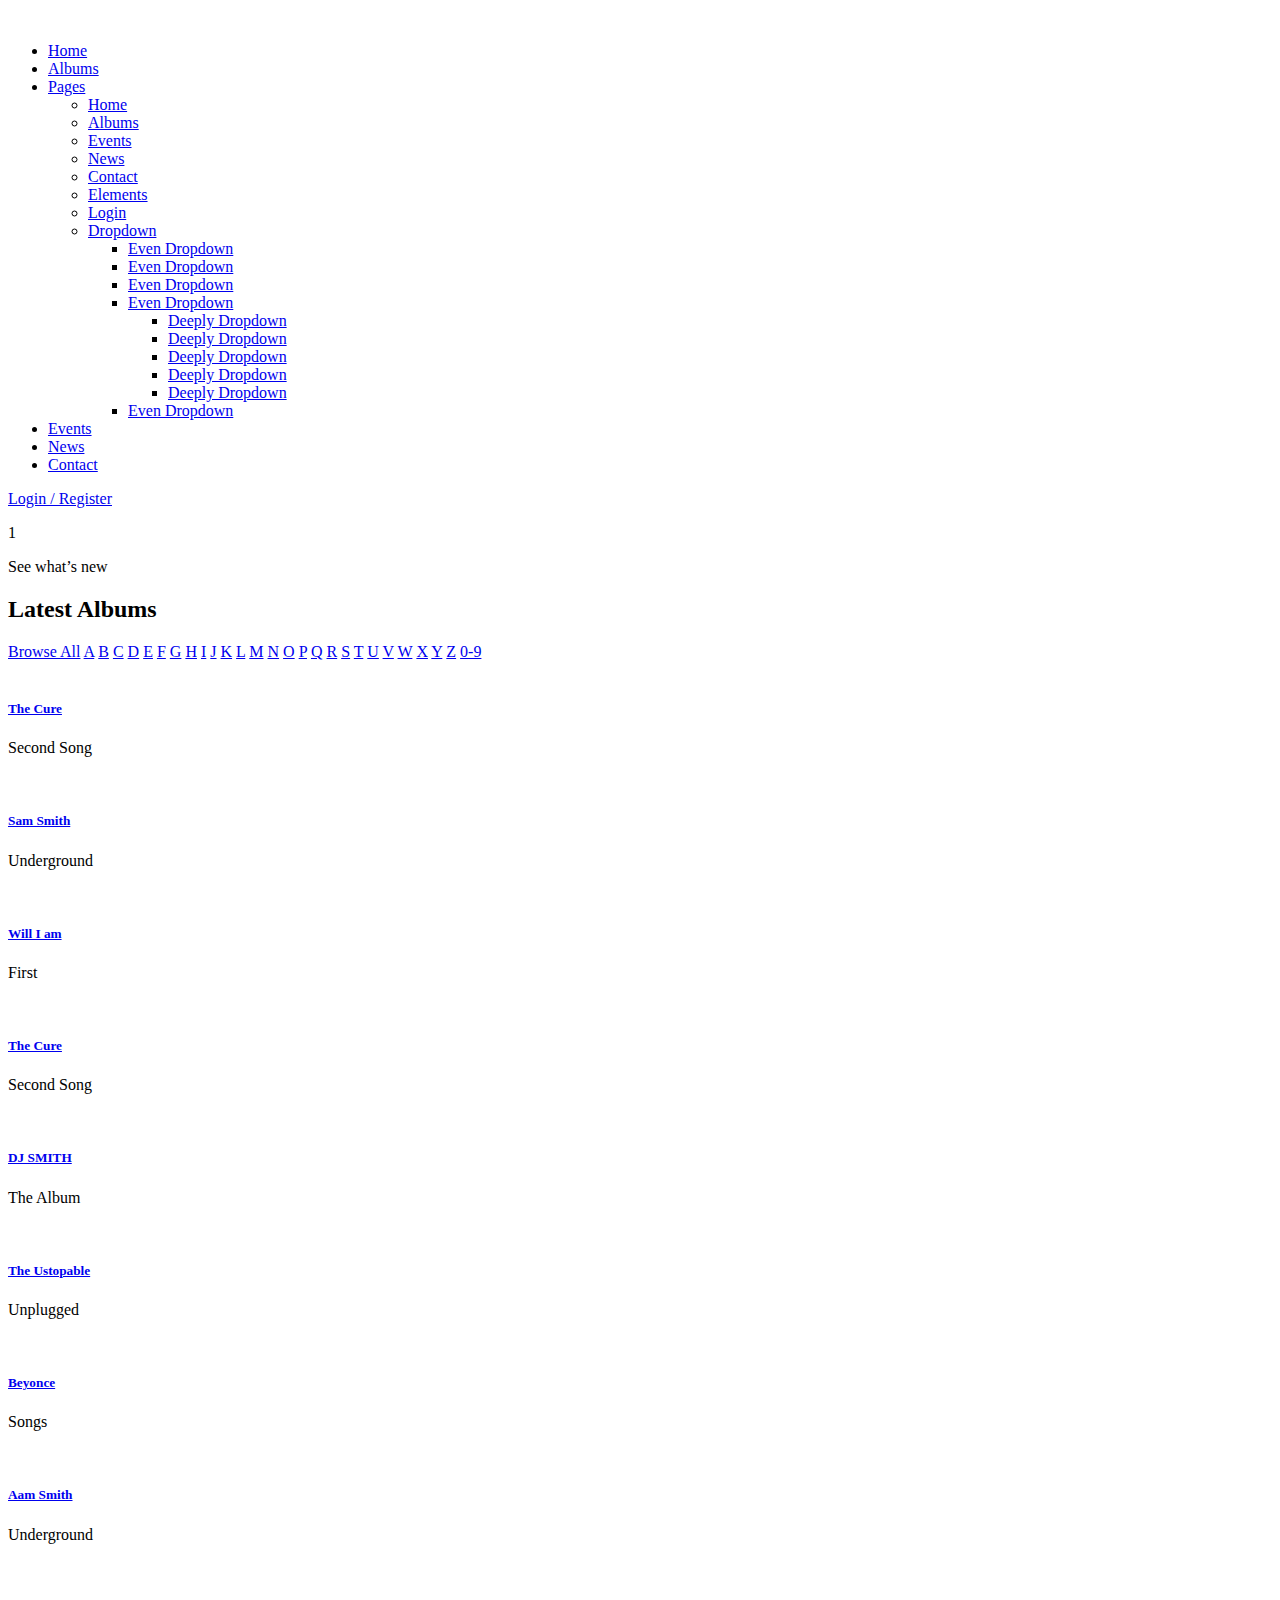
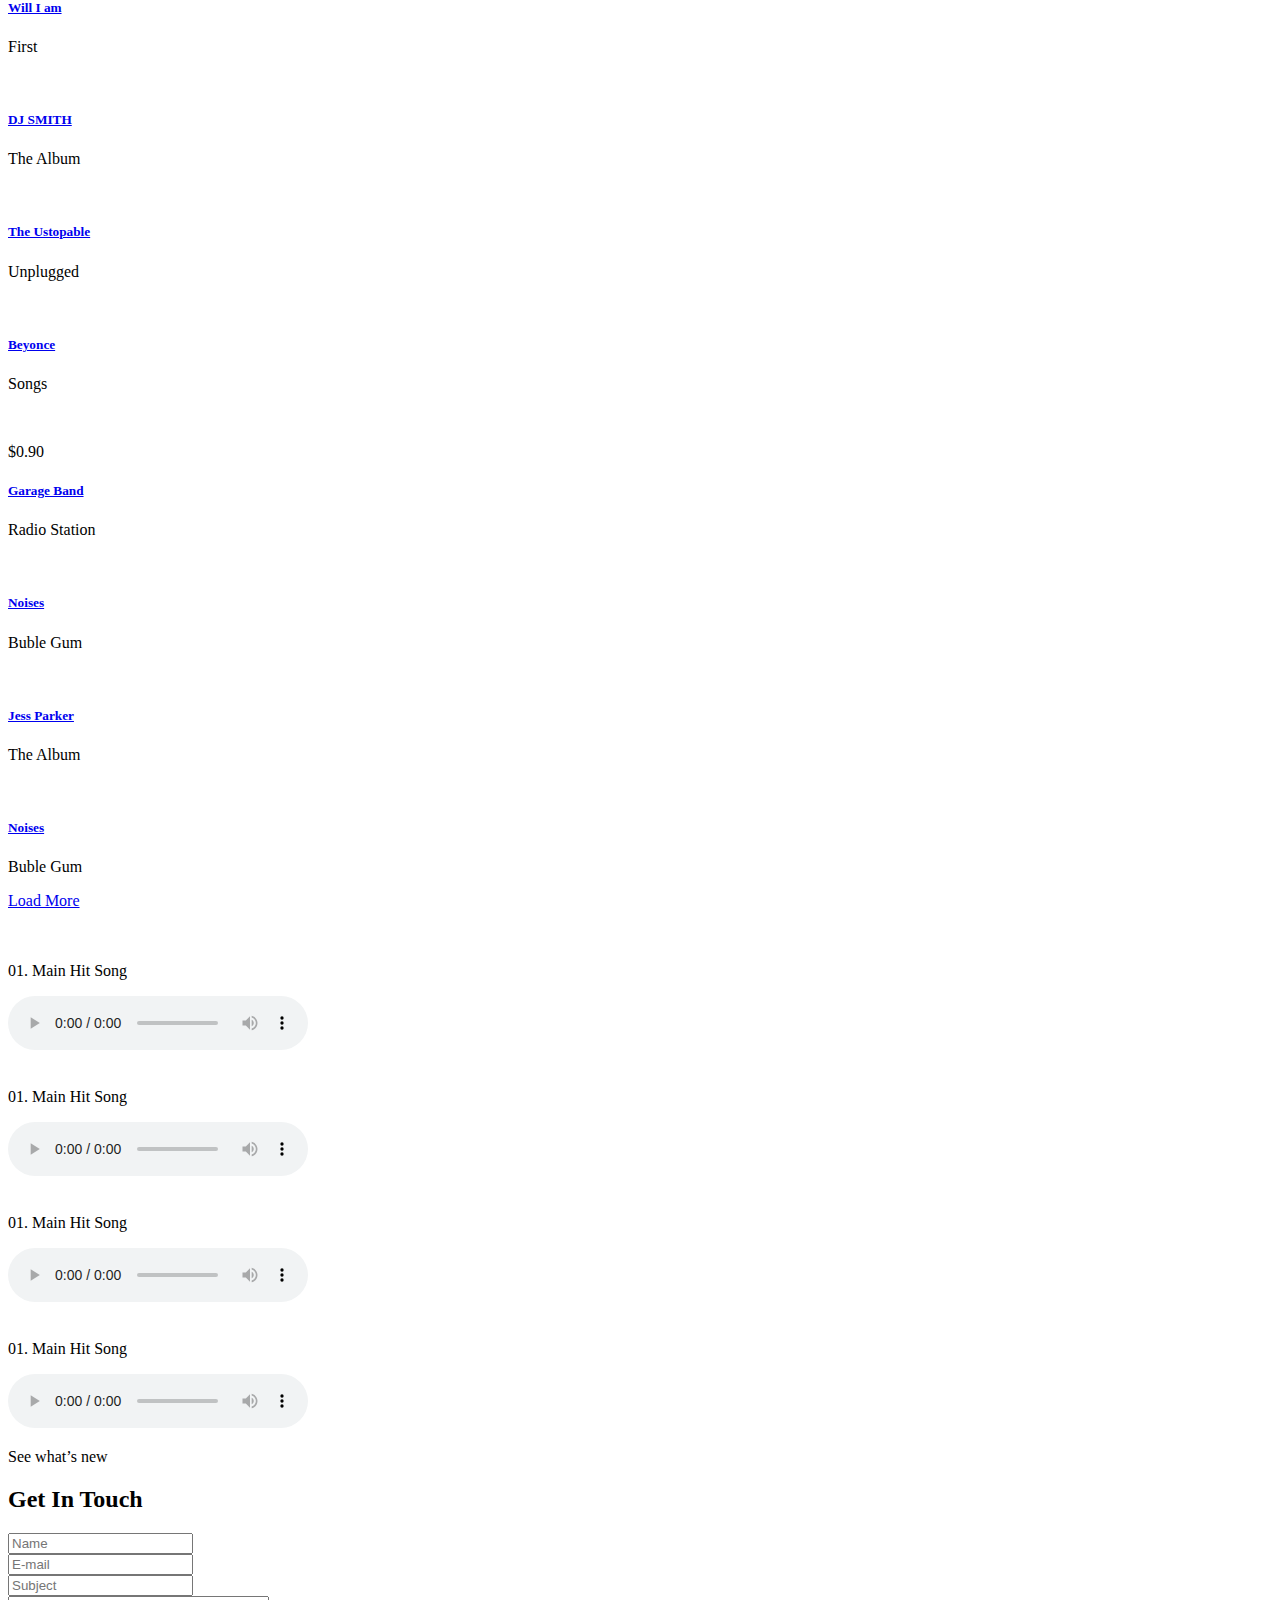
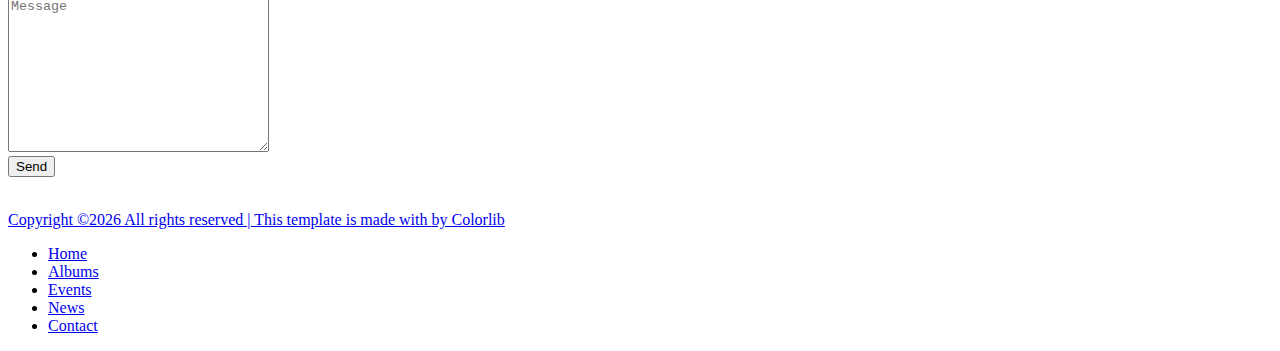
==== albums-store.html @ 7d5577d5 "Add files via upload" ====
<!DOCTYPE html>
<html lang="en">

<head>
    <meta charset="UTF-8">
    <meta name="description" content="">
    <meta http-equiv="X-UA-Compatible" content="IE=edge">
    <meta name="viewport" content="width=device-width, initial-scale=1, shrink-to-fit=no">
    <!-- The above 4 meta tags *must* come first in the head; any other head content must come *after* these tags -->

    <!-- Title -->
    <title>One Music - Modern Music HTML5 Template</title>

    <!-- Favicon -->
    <link rel="icon" href="img/core-img/favicon.ico">

    <!-- Stylesheet -->
    <link rel="stylesheet" href="style.css">

</head>

<body>
    <!-- Preloader -->
    <div class="preloader d-flex align-items-center justify-content-center">
        <div class="lds-ellipsis">
            <div></div>
            <div></div>
            <div></div>
            <div></div>
        </div>
    </div>

    <!-- ##### Header Area Start ##### -->
    <header class="header-area">
        <!-- Navbar Area -->
        <div class="oneMusic-main-menu">
            <div class="classy-nav-container breakpoint-off">
                <div class="container">
                    <!-- Menu -->
                    <nav class="classy-navbar justify-content-between" id="oneMusicNav">

                        <!-- Nav brand -->
                        <a href="index.html" class="nav-brand"><img src="img/core-img/logo.png" alt=""></a>

                        <!-- Navbar Toggler -->
                        <div class="classy-navbar-toggler">
                            <span class="navbarToggler"><span></span><span></span><span></span></span>
                        </div>

                        <!-- Menu -->
                        <div class="classy-menu">

                            <!-- Close Button -->
                            <div class="classycloseIcon">
                                <div class="cross-wrap"><span class="top"></span><span class="bottom"></span></div>
                            </div>

                            <!-- Nav Start -->
                            <div class="classynav">
                                <ul>
                                    <li><a href="index.html">Home</a></li>
                                    <li><a href="albums-store.html">Albums</a></li>
                                    <li><a href="#">Pages</a>
                                        <ul class="dropdown">
                                            <li><a href="index.html">Home</a></li>
                                            <li><a href="albums-store.html">Albums</a></li>
                                            <li><a href="event.html">Events</a></li>
                                            <li><a href="blog.html">News</a></li>
                                            <li><a href="contact.html">Contact</a></li>
                                            <li><a href="elements.html">Elements</a></li>
                                            <li><a href="login.html">Login</a></li>
                                            <li><a href="#">Dropdown</a>
                                                <ul class="dropdown">
                                                    <li><a href="#">Even Dropdown</a></li>
                                                    <li><a href="#">Even Dropdown</a></li>
                                                    <li><a href="#">Even Dropdown</a></li>
                                                    <li><a href="#">Even Dropdown</a>
                                                        <ul class="dropdown">
                                                            <li><a href="#">Deeply Dropdown</a></li>
                                                            <li><a href="#">Deeply Dropdown</a></li>
                                                            <li><a href="#">Deeply Dropdown</a></li>
                                                            <li><a href="#">Deeply Dropdown</a></li>
                                                            <li><a href="#">Deeply Dropdown</a></li>
                                                        </ul>
                                                    </li>
                                                    <li><a href="#">Even Dropdown</a></li>
                                                </ul>
                                            </li>
                                        </ul>
                                    </li>
                                    <li><a href="event.html">Events</a></li>
                                    <li><a href="blog.html">News</a></li>
                                    <li><a href="contact.html">Contact</a></li>
                                </ul>

                                <!-- Login/Register & Cart Button -->
                                <div class="login-register-cart-button d-flex align-items-center">
                                    <!-- Login/Register -->
                                    <div class="login-register-btn mr-50">
                                        <a href="login.html" id="loginBtn">Login / Register</a>
                                    </div>

                                    <!-- Cart Button -->
                                    <div class="cart-btn">
                                        <p><span class="icon-shopping-cart"></span> <span class="quantity">1</span></p>
                                    </div>
                                </div>
                            </div>
                            <!-- Nav End -->

                        </div>
                    </nav>
                </div>
            </div>
        </div>
    </header>
    <!-- ##### Header Area End ##### -->

    <!-- ##### Breadcumb Area Start ##### -->
    <section class="breadcumb-area bg-img bg-overlay" style="background-image: url(img/bg-img/breadcumb3.jpg);">
        <div class="bradcumbContent">
            <p>See what’s new</p>
            <h2>Latest Albums</h2>
        </div>
    </section>
    <!-- ##### Breadcumb Area End ##### -->

    <!-- ##### Album Catagory Area Start ##### -->
    <section class="album-catagory section-padding-100-0">
        <div class="container">
            <div class="row">
                <div class="col-12">
                    <div class="browse-by-catagories catagory-menu d-flex flex-wrap align-items-center mb-70">
                        <a href="#" data-filter="*">Browse All</a>
                        <a href="#" data-filter=".a" class="active">A</a>
                        <a href="#" data-filter=".b">B</a>
                        <a href="#" data-filter=".c">C</a>
                        <a href="#" data-filter=".d">D</a>
                        <a href="#" data-filter=".e">E</a>
                        <a href="#" data-filter=".f">F</a>
                        <a href="#" data-filter=".g">G</a>
                        <a href="#" data-filter=".h">H</a>
                        <a href="#" data-filter=".i">I</a>
                        <a href="#" data-filter=".j">J</a>
                        <a href="#" data-filter=".k">K</a>
                        <a href="#" data-filter=".l">L</a>
                        <a href="#" data-filter=".m">M</a>
                        <a href="#" data-filter=".n">N</a>
                        <a href="#" data-filter=".o">O</a>
                        <a href="#" data-filter=".p">P</a>
                        <a href="#" data-filter=".q">Q</a>
                        <a href="#" data-filter=".r">R</a>
                        <a href="#" data-filter=".s">S</a>
                        <a href="#" data-filter=".t">T</a>
                        <a href="#" data-filter=".u">U</a>
                        <a href="#" data-filter=".v">V</a>
                        <a href="#" data-filter=".w">W</a>
                        <a href="#" data-filter=".x">X</a>
                        <a href="#" data-filter=".y">Y</a>
                        <a href="#" data-filter=".z">Z</a>
                        <a href="#" data-filter=".number">0-9</a>
                    </div>
                </div>
            </div>

            <div class="row oneMusic-albums">

                <!-- Single Album -->
                <div class="col-12 col-sm-4 col-md-3 col-lg-2 single-album-item t c p">
                    <div class="single-album">
                        <img src="img/bg-img/a1.jpg" alt="">
                        <div class="album-info">
                            <a href="#">
                                <h5>The Cure</h5>
                            </a>
                            <p>Second Song</p>
                        </div>
                    </div>
                </div>

                <!-- Single Album -->
                <div class="col-12 col-sm-4 col-md-3 col-lg-2 single-album-item s e q">
                    <div class="single-album">
                        <img src="img/bg-img/a2.jpg" alt="">
                        <div class="album-info">
                            <a href="#">
                                <h5>Sam Smith</h5>
                            </a>
                            <p>Underground</p>
                        </div>
                    </div>
                </div>

                <!-- Single Album -->
                <div class="col-12 col-sm-4 col-md-3 col-lg-2 single-album-item w f r">
                    <div class="single-album">
                        <img src="img/bg-img/a3.jpg" alt="">
                        <div class="album-info">
                            <a href="#">
                                <h5>Will I am</h5>
                            </a>
                            <p>First</p>
                        </div>
                    </div>
                </div>

                <!-- Single Album -->
                <div class="col-12 col-sm-4 col-md-3 col-lg-2 single-album-item t g u">
                    <div class="single-album">
                        <img src="img/bg-img/a4.jpg" alt="">
                        <div class="album-info">
                            <a href="#">
                                <h5>The Cure</h5>
                            </a>
                            <p>Second Song</p>
                        </div>
                    </div>
                </div>

                <!-- Single Album -->
                <div class="col-12 col-sm-4 col-md-3 col-lg-2 single-album-item d h v">
                    <div class="single-album">
                        <img src="img/bg-img/a5.jpg" alt="">
                        <div class="album-info">
                            <a href="#">
                                <h5>DJ SMITH</h5>
                            </a>
                            <p>The Album</p>
                        </div>
                    </div>
                </div>

                <!-- Single Album -->
                <div class="col-12 col-sm-4 col-md-3 col-lg-2 single-album-item t i x">
                    <div class="single-album">
                        <img src="img/bg-img/a6.jpg" alt="">
                        <div class="album-info">
                            <a href="#">
                                <h5>The Ustopable</h5>
                            </a>
                            <p>Unplugged</p>
                        </div>
                    </div>
                </div>

                <!-- Single Album -->
                <div class="col-12 col-sm-4 col-md-3 col-lg-2 single-album-item b j y">
                    <div class="single-album">
                        <img src="img/bg-img/a7.jpg" alt="">
                        <div class="album-info">
                            <a href="#">
                                <h5>Beyonce</h5>
                            </a>
                            <p>Songs</p>
                        </div>
                    </div>
                </div>

                <!-- Single Album -->
                <div class="col-12 col-sm-4 col-md-3 col-lg-2 single-album-item a k z">
                    <div class="single-album">
                        <img src="img/bg-img/a8.jpg" alt="">
                        <div class="album-info">
                            <a href="#">
                                <h5>Aam Smith</h5>
                            </a>
                            <p>Underground</p>
                        </div>
                    </div>
                </div>

                <!-- Single Album -->
                <div class="col-12 col-sm-4 col-md-3 col-lg-2 single-album-item w l number">
                    <div class="single-album">
                        <img src="img/bg-img/a9.jpg" alt="">
                        <div class="album-info">
                            <a href="#">
                                <h5>Will I am</h5>
                            </a>
                            <p>First</p>
                        </div>
                    </div>
                </div>

                <!-- Single Album -->
                <div class="col-12 col-sm-4 col-md-3 col-lg-2 single-album-item d m">
                    <div class="single-album">
                        <img src="img/bg-img/a10.jpg" alt="">
                        <div class="album-info">
                            <a href="#">
                                <h5>DJ SMITH</h5>
                            </a>
                            <p>The Album</p>
                        </div>
                    </div>
                </div>

                <!-- Single Album -->
                <div class="col-12 col-sm-4 col-md-3 col-lg-2 single-album-item t n">
                    <div class="single-album">
                        <img src="img/bg-img/a11.jpg" alt="">
                        <div class="album-info">
                            <a href="#">
                                <h5>The Ustopable</h5>
                            </a>
                            <p>Unplugged</p>
                        </div>
                    </div>
                </div>

                <!-- Single Album -->
                <div class="col-12 col-sm-4 col-md-3 col-lg-2 single-album-item b o">
                    <div class="single-album">
                        <img src="img/bg-img/a12.jpg" alt="">
                        <div class="album-info">
                            <a href="#">
                                <h5>Beyonce</h5>
                            </a>
                            <p>Songs</p>
                        </div>
                    </div>
                </div>

            </div>
        </div>
    </section>
    <!-- ##### Album Catagory Area End ##### -->

    <!-- ##### Buy Now Area Start ##### -->
    <div class="oneMusic-buy-now-area mb-100">
        <div class="container">
            <div class="row">

                <!-- Single Album Area -->
                <div class="col-12 col-sm-6 col-md-3">
                    <div class="single-album-area">
                        <div class="album-thumb">
                            <img src="img/bg-img/b1.jpg" alt="">
                            <!-- Album Price -->
                            <div class="album-price">
                                <p>$0.90</p>
                            </div>
                            <!-- Play Icon -->
                            <div class="play-icon">
                                <a href="#" class="video--play--btn"><span class="icon-play-button"></span></a>
                            </div>
                        </div>
                        <div class="album-info">
                            <a href="#">
                                <h5>Garage Band</h5>
                            </a>
                            <p>Radio Station</p>
                        </div>
                    </div>
                </div>

                <!-- Single Album Area -->
                <div class="col-12 col-sm-6 col-md-3">
                    <div class="single-album-area">
                        <div class="album-thumb">
                            <img src="img/bg-img/b2.jpg" alt="">
                        </div>
                        <div class="album-info">
                            <a href="#">
                                <h5>Noises</h5>
                            </a>
                            <p>Buble Gum</p>
                        </div>
                    </div>
                </div>

                <!-- Single Album Area -->
                <div class="col-12 col-sm-6 col-md-3">
                    <div class="single-album-area">
                        <div class="album-thumb">
                            <img src="img/bg-img/b3.jpg" alt="">
                        </div>
                        <div class="album-info">
                            <a href="#">
                                <h5>Jess Parker</h5>
                            </a>
                            <p>The Album</p>
                        </div>
                    </div>
                </div>

                <!-- Single Album Area -->
                <div class="col-12 col-sm-6 col-md-3">
                    <div class="single-album-area">
                        <div class="album-thumb">
                            <img src="img/bg-img/b4.jpg" alt="">
                        </div>
                        <div class="album-info">
                            <a href="#">
                                <h5>Noises</h5>
                            </a>
                            <p>Buble Gum</p>
                        </div>
                    </div>
                </div>

            </div>

            <div class="row">
                <div class="col-12">
                    <div class="load-more-btn text-center">
                        <a href="#" class="btn oneMusic-btn">Load More <i class="fa fa-angle-double-right"></i></a>
                    </div>
                </div>
            </div>
        </div>
    </div>
    <!-- ##### Buy Now Area End ##### -->

    <!-- ##### Add Area Start ##### -->
    <div class="add-area mb-100">
        <div class="container">
            <div class="row">
                <div class="col-12">
                    <div class="adds">
                        <a href="#"><img src="img/bg-img/add3.gif" alt=""></a>
                    </div>
                </div>
            </div>
        </div>
    </div>
    <!-- ##### Add Area End ##### -->

    <!-- ##### Song Area Start ##### -->
    <div class="one-music-songs-area mb-70">
        <div class="container">
            <div class="row">

                <!-- Single Song Area -->
                <div class="col-12">
                    <div class="single-song-area mb-30 d-flex flex-wrap align-items-end">
                        <div class="song-thumbnail">
                            <img src="img/bg-img/s1.jpg" alt="">
                        </div>
                        <div class="song-play-area">
                            <div class="song-name">
                                <p>01. Main Hit Song</p>
                            </div>
                            <audio preload="auto" controls>
                                <source src="audio/dummy-audio.mp3">
                            </audio>
                        </div>
                    </div>
                </div>

                <!-- Single Song Area -->
                <div class="col-12">
                    <div class="single-song-area mb-30 d-flex flex-wrap align-items-end">
                        <div class="song-thumbnail">
                            <img src="img/bg-img/s2.jpg" alt="">
                        </div>
                        <div class="song-play-area">
                            <div class="song-name">
                                <p>01. Main Hit Song</p>
                            </div>
                            <audio preload="auto" controls>
                                <source src="audio/dummy-audio.mp3">
                            </audio>
                        </div>
                    </div>
                </div>

                <!-- Single Song Area -->
                <div class="col-12">
                    <div class="single-song-area mb-30 d-flex flex-wrap align-items-end">
                        <div class="song-thumbnail">
                            <img src="img/bg-img/s3.jpg" alt="">
                        </div>
                        <div class="song-play-area">
                            <div class="song-name">
                                <p>01. Main Hit Song</p>
                            </div>
                            <audio preload="auto" controls>
                                <source src="audio/dummy-audio.mp3">
                            </audio>
                        </div>
                    </div>
                </div>

                <!-- Single Song Area -->
                <div class="col-12">
                    <div class="single-song-area mb-30 d-flex flex-wrap align-items-end">
                        <div class="song-thumbnail">
                            <img src="img/bg-img/s4.jpg" alt="">
                        </div>
                        <div class="song-play-area">
                            <div class="song-name">
                                <p>01. Main Hit Song</p>
                            </div>
                            <audio preload="auto" controls>
                                <source src="audio/dummy-audio.mp3">
                            </audio>
                        </div>
                    </div>
                </div>

            </div>
        </div>
    </div>
    <!-- ##### Song Area End ##### -->

    <!-- ##### Contact Area Start ##### -->
    <section class="contact-area section-padding-100 bg-img bg-overlay bg-fixed has-bg-img" style="background-image: url(img/bg-img/bg-2.jpg);">
        <div class="container">
            <div class="row">
                <div class="col-12">
                    <div class="section-heading white">
                        <p>See what’s new</p>
                        <h2>Get In Touch</h2>
                    </div>
                </div>
            </div>

            <div class="row">
                <div class="col-12">
                    <!-- Contact Form Area -->
                    <div class="contact-form-area">
                        <form action="#" method="post">
                            <div class="row">
                                <div class="col-md-6 col-lg-4">
                                    <div class="form-group">
                                        <input type="text" class="form-control" id="name" placeholder="Name">
                                    </div>
                                </div>
                                <div class="col-md-6 col-lg-4">
                                    <div class="form-group">
                                        <input type="email" class="form-control" id="email" placeholder="E-mail">
                                    </div>
                                </div>
                                <div class="col-lg-4">
                                    <div class="form-group">
                                        <input type="text" class="form-control" id="subject" placeholder="Subject">
                                    </div>
                                </div>
                                <div class="col-12">
                                    <div class="form-group">
                                        <textarea name="message" class="form-control" id="message" cols="30" rows="10" placeholder="Message"></textarea>
                                    </div>
                                </div>
                                <div class="col-12 text-center">
                                    <button class="btn oneMusic-btn mt-30" type="submit">Send <i class="fa fa-angle-double-right"></i></button>
                                </div>
                            </div>
                        </form>
                    </div>
                </div>
            </div>
        </div>
    </section>
    <!-- ##### Contact Area End ##### -->

    <!-- ##### Footer Area Start ##### -->
    <footer class="footer-area">
        <div class="container">
            <div class="row d-flex flex-wrap align-items-center">
                <div class="col-12 col-md-6">
                    <a href="#"><img src="img/core-img/logo.png" alt=""></a>
                    <p class="copywrite-text"><a href="#"><!-- Link back to Colorlib can't be removed. Template is licensed under CC BY 3.0. -->
Copyright &copy;<script>document.write(new Date().getFullYear());</script> All rights reserved | This template is made with <i class="fa fa-heart-o" aria-hidden="true"></i> by <a href="https://colorlib.com" target="_blank">Colorlib</a>
<!-- Link back to Colorlib can't be removed. Template is licensed under CC BY 3.0. --></p>
                </div>

                <div class="col-12 col-md-6">
                    <div class="footer-nav">
                        <ul>
                            <li><a href="#">Home</a></li>
                            <li><a href="#">Albums</a></li>
                            <li><a href="#">Events</a></li>
                            <li><a href="#">News</a></li>
                            <li><a href="#">Contact</a></li>
                        </ul>
                    </div>
                </div>
            </div>
        </div>
    </footer>
    <!-- ##### Footer Area Start ##### -->

    <!-- ##### All Javascript Script ##### -->
    <!-- jQuery-2.2.4 js -->
    <script src="js/jquery/jquery-2.2.4.min.js"></script>
    <!-- Popper js -->
    <script src="js/bootstrap/popper.min.js"></script>
    <!-- Bootstrap js -->
    <script src="js/bootstrap/bootstrap.min.js"></script>
    <!-- All Plugins js -->
    <script src="js/plugins/plugins.js"></script>
    <!-- Active js -->
    <script src="js/active.js"></script>
</body>

</html>
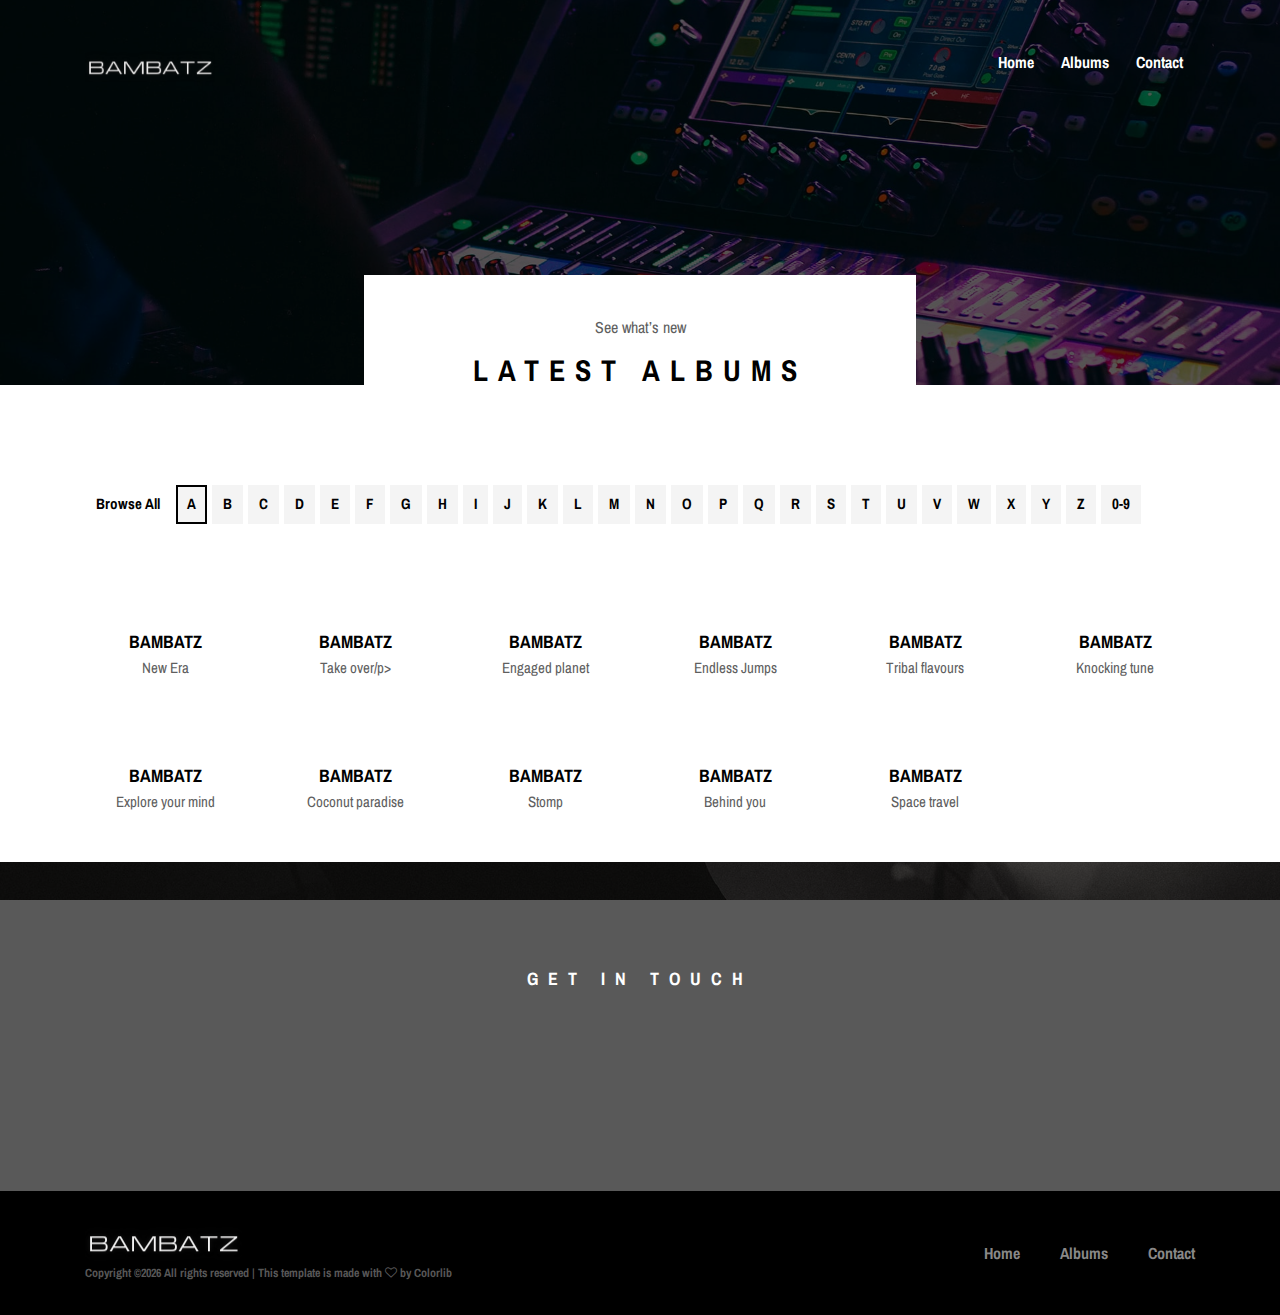
==== commit 8df1997f: "Add files via upload" ====
--- a/albums-store.html
+++ b/albums-store.html
@@ -9,7 +9,7 @@
     <!-- The above 4 meta tags *must* come first in the head; any other head content must come *after* these tags -->
 
     <!-- Title -->
-    <title>One Music - Modern Music HTML5 Template</title>
+    <title>Bambatz Official Page</title>
 
     <!-- Favicon -->
     <link rel="icon" href="img/core-img/favicon.ico">
@@ -60,51 +60,15 @@
                                 <ul>
                                     <li><a href="index.html">Home</a></li>
                                     <li><a href="albums-store.html">Albums</a></li>
-                                    <li><a href="#">Pages</a>
-                                        <ul class="dropdown">
-                                            <li><a href="index.html">Home</a></li>
-                                            <li><a href="albums-store.html">Albums</a></li>
-                                            <li><a href="event.html">Events</a></li>
-                                            <li><a href="blog.html">News</a></li>
-                                            <li><a href="contact.html">Contact</a></li>
-                                            <li><a href="elements.html">Elements</a></li>
-                                            <li><a href="login.html">Login</a></li>
-                                            <li><a href="#">Dropdown</a>
-                                                <ul class="dropdown">
-                                                    <li><a href="#">Even Dropdown</a></li>
-                                                    <li><a href="#">Even Dropdown</a></li>
-                                                    <li><a href="#">Even Dropdown</a></li>
-                                                    <li><a href="#">Even Dropdown</a>
-                                                        <ul class="dropdown">
-                                                            <li><a href="#">Deeply Dropdown</a></li>
-                                                            <li><a href="#">Deeply Dropdown</a></li>
-                                                            <li><a href="#">Deeply Dropdown</a></li>
-                                                            <li><a href="#">Deeply Dropdown</a></li>
-                                                            <li><a href="#">Deeply Dropdown</a></li>
-                                                        </ul>
-                                                    </li>
-                                                    <li><a href="#">Even Dropdown</a></li>
-                                                </ul>
-                                            </li>
-                                        </ul>
-                                    </li>
-                                    <li><a href="event.html">Events</a></li>
-                                    <li><a href="blog.html">News</a></li>
                                     <li><a href="contact.html">Contact</a></li>
                                 </ul>
 
                                 <!-- Login/Register & Cart Button -->
-                                <div class="login-register-cart-button d-flex align-items-center">
                                     <!-- Login/Register -->
-                                    <div class="login-register-btn mr-50">
-                                        <a href="login.html" id="loginBtn">Login / Register</a>
-                                    </div>
+
 
                                     <!-- Cart Button -->
-                                    <div class="cart-btn">
-                                        <p><span class="icon-shopping-cart"></span> <span class="quantity">1</span></p>
-                                    </div>
-                                </div>
+
                             </div>
                             <!-- Nav End -->
 
@@ -168,12 +132,12 @@
                 <!-- Single Album -->
                 <div class="col-12 col-sm-4 col-md-3 col-lg-2 single-album-item t c p">
                     <div class="single-album">
-                        <img src="img/bg-img/a1.jpg" alt="">
-                        <div class="album-info">
-                            <a href="#">
-                                <h5>The Cure</h5>
-                            </a>
-                            <p>Second Song</p>
+                        <img src="img/bg-img/a01.jpg" alt="">
+                        <div class="album-info">
+                            <a href="#">
+                                <h5>Bambatz</h5>
+                            </a>
+                            <p>New Era</p>
                         </div>
                     </div>
                 </div>
@@ -181,12 +145,12 @@
                 <!-- Single Album -->
                 <div class="col-12 col-sm-4 col-md-3 col-lg-2 single-album-item s e q">
                     <div class="single-album">
-                        <img src="img/bg-img/a2.jpg" alt="">
-                        <div class="album-info">
-                            <a href="#">
-                                <h5>Sam Smith</h5>
-                            </a>
-                            <p>Underground</p>
+                        <img src="img/bg-img/a02.jpg" alt="">
+                        <div class="album-info">
+                            <a href="#">
+                                <h5>Bambatz</h5>
+                            </a>
+                            <p>Take over/p>
                         </div>
                     </div>
                 </div>
@@ -194,12 +158,12 @@
                 <!-- Single Album -->
                 <div class="col-12 col-sm-4 col-md-3 col-lg-2 single-album-item w f r">
                     <div class="single-album">
-                        <img src="img/bg-img/a3.jpg" alt="">
-                        <div class="album-info">
-                            <a href="#">
-                                <h5>Will I am</h5>
-                            </a>
-                            <p>First</p>
+                        <img src="img/bg-img/a03.jpg" alt="">
+                        <div class="album-info">
+                            <a href="#">
+                                <h5>Bambatz</h5>
+                            </a>
+                            <p>Engaged planet</p>
                         </div>
                     </div>
                 </div>
@@ -207,12 +171,12 @@
                 <!-- Single Album -->
                 <div class="col-12 col-sm-4 col-md-3 col-lg-2 single-album-item t g u">
                     <div class="single-album">
-                        <img src="img/bg-img/a4.jpg" alt="">
-                        <div class="album-info">
-                            <a href="#">
-                                <h5>The Cure</h5>
-                            </a>
-                            <p>Second Song</p>
+                        <img src="img/bg-img/a04.jpg" alt="">
+                        <div class="album-info">
+                            <a href="#">
+                                <h5>Bambatz</h5>
+                            </a>
+                            <p>Endless Jumps</p>
                         </div>
                     </div>
                 </div>
@@ -220,12 +184,12 @@
                 <!-- Single Album -->
                 <div class="col-12 col-sm-4 col-md-3 col-lg-2 single-album-item d h v">
                     <div class="single-album">
-                        <img src="img/bg-img/a5.jpg" alt="">
-                        <div class="album-info">
-                            <a href="#">
-                                <h5>DJ SMITH</h5>
-                            </a>
-                            <p>The Album</p>
+                        <img src="img/bg-img/a05.jpg" alt="">
+                        <div class="album-info">
+                            <a href="#">
+                                <h5>Bambatz</h5>
+                            </a>
+                            <p>Tribal flavours</p>
                         </div>
                     </div>
                 </div>
@@ -233,12 +197,12 @@
                 <!-- Single Album -->
                 <div class="col-12 col-sm-4 col-md-3 col-lg-2 single-album-item t i x">
                     <div class="single-album">
-                        <img src="img/bg-img/a6.jpg" alt="">
-                        <div class="album-info">
-                            <a href="#">
-                                <h5>The Ustopable</h5>
-                            </a>
-                            <p>Unplugged</p>
+                        <img src="img/bg-img/a06.jpg" alt="">
+                        <div class="album-info">
+                            <a href="#">
+                                <h5>Bambatz</h5>
+                            </a>
+                            <p>Knocking tune</p>
                         </div>
                     </div>
                 </div>
@@ -246,12 +210,12 @@
                 <!-- Single Album -->
                 <div class="col-12 col-sm-4 col-md-3 col-lg-2 single-album-item b j y">
                     <div class="single-album">
-                        <img src="img/bg-img/a7.jpg" alt="">
-                        <div class="album-info">
-                            <a href="#">
-                                <h5>Beyonce</h5>
-                            </a>
-                            <p>Songs</p>
+                        <img src="img/bg-img/a07.jpg" alt="">
+                        <div class="album-info">
+                            <a href="#">
+                                <h5>Bambatz</h5>
+                            </a>
+                            <p>Explore your mind</p>
                         </div>
                     </div>
                 </div>
@@ -259,12 +223,12 @@
                 <!-- Single Album -->
                 <div class="col-12 col-sm-4 col-md-3 col-lg-2 single-album-item a k z">
                     <div class="single-album">
-                        <img src="img/bg-img/a8.jpg" alt="">
-                        <div class="album-info">
-                            <a href="#">
-                                <h5>Aam Smith</h5>
-                            </a>
-                            <p>Underground</p>
+                        <img src="img/bg-img/a08.jpg" alt="">
+                        <div class="album-info">
+                            <a href="#">
+                                <h5>Bambatz</h5>
+                            </a>
+                            <p>Coconut paradise</p>
                         </div>
                     </div>
                 </div>
@@ -272,12 +236,12 @@
                 <!-- Single Album -->
                 <div class="col-12 col-sm-4 col-md-3 col-lg-2 single-album-item w l number">
                     <div class="single-album">
-                        <img src="img/bg-img/a9.jpg" alt="">
-                        <div class="album-info">
-                            <a href="#">
-                                <h5>Will I am</h5>
-                            </a>
-                            <p>First</p>
+                        <img src="img/bg-img/a09.jpg" alt="">
+                        <div class="album-info">
+                            <a href="#">
+                                <h5>Bambatz</h5>
+                            </a>
+                            <p>Stomp</p>
                         </div>
                     </div>
                 </div>
@@ -285,12 +249,12 @@
                 <!-- Single Album -->
                 <div class="col-12 col-sm-4 col-md-3 col-lg-2 single-album-item d m">
                     <div class="single-album">
-                        <img src="img/bg-img/a10.jpg" alt="">
-                        <div class="album-info">
-                            <a href="#">
-                                <h5>DJ SMITH</h5>
-                            </a>
-                            <p>The Album</p>
+                        <img src="img/bg-img/a010.jpg" alt="">
+                        <div class="album-info">
+                            <a href="#">
+                                <h5>Bambatz</h5>
+                            </a>
+                            <p>Behind you</p>
                         </div>
                     </div>
                 </div>
@@ -298,25 +262,12 @@
                 <!-- Single Album -->
                 <div class="col-12 col-sm-4 col-md-3 col-lg-2 single-album-item t n">
                     <div class="single-album">
-                        <img src="img/bg-img/a11.jpg" alt="">
-                        <div class="album-info">
-                            <a href="#">
-                                <h5>The Ustopable</h5>
-                            </a>
-                            <p>Unplugged</p>
-                        </div>
-                    </div>
-                </div>
-
-                <!-- Single Album -->
-                <div class="col-12 col-sm-4 col-md-3 col-lg-2 single-album-item b o">
-                    <div class="single-album">
-                        <img src="img/bg-img/a12.jpg" alt="">
-                        <div class="album-info">
-                            <a href="#">
-                                <h5>Beyonce</h5>
-                            </a>
-                            <p>Songs</p>
+                        <img src="img/bg-img/a011.jpg" alt="">
+                        <div class="album-info">
+                            <a href="#">
+                                <h5>Bambatz</h5>
+                            </a>
+                            <p>Space travel</p>
                         </div>
                     </div>
                 </div>
@@ -327,181 +278,16 @@
     <!-- ##### Album Catagory Area End ##### -->
 
     <!-- ##### Buy Now Area Start ##### -->
-    <div class="oneMusic-buy-now-area mb-100">
-        <div class="container">
-            <div class="row">
-
-                <!-- Single Album Area -->
-                <div class="col-12 col-sm-6 col-md-3">
-                    <div class="single-album-area">
-                        <div class="album-thumb">
-                            <img src="img/bg-img/b1.jpg" alt="">
-                            <!-- Album Price -->
-                            <div class="album-price">
-                                <p>$0.90</p>
-                            </div>
-                            <!-- Play Icon -->
-                            <div class="play-icon">
-                                <a href="#" class="video--play--btn"><span class="icon-play-button"></span></a>
-                            </div>
-                        </div>
-                        <div class="album-info">
-                            <a href="#">
-                                <h5>Garage Band</h5>
-                            </a>
-                            <p>Radio Station</p>
-                        </div>
-                    </div>
-                </div>
-
-                <!-- Single Album Area -->
-                <div class="col-12 col-sm-6 col-md-3">
-                    <div class="single-album-area">
-                        <div class="album-thumb">
-                            <img src="img/bg-img/b2.jpg" alt="">
-                        </div>
-                        <div class="album-info">
-                            <a href="#">
-                                <h5>Noises</h5>
-                            </a>
-                            <p>Buble Gum</p>
-                        </div>
-                    </div>
-                </div>
-
-                <!-- Single Album Area -->
-                <div class="col-12 col-sm-6 col-md-3">
-                    <div class="single-album-area">
-                        <div class="album-thumb">
-                            <img src="img/bg-img/b3.jpg" alt="">
-                        </div>
-                        <div class="album-info">
-                            <a href="#">
-                                <h5>Jess Parker</h5>
-                            </a>
-                            <p>The Album</p>
-                        </div>
-                    </div>
-                </div>
-
-                <!-- Single Album Area -->
-                <div class="col-12 col-sm-6 col-md-3">
-                    <div class="single-album-area">
-                        <div class="album-thumb">
-                            <img src="img/bg-img/b4.jpg" alt="">
-                        </div>
-                        <div class="album-info">
-                            <a href="#">
-                                <h5>Noises</h5>
-                            </a>
-                            <p>Buble Gum</p>
-                        </div>
-                    </div>
-                </div>
-
-            </div>
-
-            <div class="row">
-                <div class="col-12">
-                    <div class="load-more-btn text-center">
-                        <a href="#" class="btn oneMusic-btn">Load More <i class="fa fa-angle-double-right"></i></a>
-                    </div>
-                </div>
-            </div>
-        </div>
-    </div>
+
     <!-- ##### Buy Now Area End ##### -->
 
     <!-- ##### Add Area Start ##### -->
-    <div class="add-area mb-100">
-        <div class="container">
-            <div class="row">
-                <div class="col-12">
-                    <div class="adds">
-                        <a href="#"><img src="img/bg-img/add3.gif" alt=""></a>
-                    </div>
-                </div>
-            </div>
-        </div>
-    </div>
+
     <!-- ##### Add Area End ##### -->
 
     <!-- ##### Song Area Start ##### -->
-    <div class="one-music-songs-area mb-70">
-        <div class="container">
-            <div class="row">
-
-                <!-- Single Song Area -->
-                <div class="col-12">
-                    <div class="single-song-area mb-30 d-flex flex-wrap align-items-end">
-                        <div class="song-thumbnail">
-                            <img src="img/bg-img/s1.jpg" alt="">
-                        </div>
-                        <div class="song-play-area">
-                            <div class="song-name">
-                                <p>01. Main Hit Song</p>
-                            </div>
-                            <audio preload="auto" controls>
-                                <source src="audio/dummy-audio.mp3">
-                            </audio>
-                        </div>
-                    </div>
-                </div>
-
-                <!-- Single Song Area -->
-                <div class="col-12">
-                    <div class="single-song-area mb-30 d-flex flex-wrap align-items-end">
-                        <div class="song-thumbnail">
-                            <img src="img/bg-img/s2.jpg" alt="">
-                        </div>
-                        <div class="song-play-area">
-                            <div class="song-name">
-                                <p>01. Main Hit Song</p>
-                            </div>
-                            <audio preload="auto" controls>
-                                <source src="audio/dummy-audio.mp3">
-                            </audio>
-                        </div>
-                    </div>
-                </div>
-
-                <!-- Single Song Area -->
-                <div class="col-12">
-                    <div class="single-song-area mb-30 d-flex flex-wrap align-items-end">
-                        <div class="song-thumbnail">
-                            <img src="img/bg-img/s3.jpg" alt="">
-                        </div>
-                        <div class="song-play-area">
-                            <div class="song-name">
-                                <p>01. Main Hit Song</p>
-                            </div>
-                            <audio preload="auto" controls>
-                                <source src="audio/dummy-audio.mp3">
-                            </audio>
-                        </div>
-                    </div>
-                </div>
-
-                <!-- Single Song Area -->
-                <div class="col-12">
-                    <div class="single-song-area mb-30 d-flex flex-wrap align-items-end">
-                        <div class="song-thumbnail">
-                            <img src="img/bg-img/s4.jpg" alt="">
-                        </div>
-                        <div class="song-play-area">
-                            <div class="song-name">
-                                <p>01. Main Hit Song</p>
-                            </div>
-                            <audio preload="auto" controls>
-                                <source src="audio/dummy-audio.mp3">
-                            </audio>
-                        </div>
-                    </div>
-                </div>
-
-            </div>
-        </div>
-    </div>
+
+
     <!-- ##### Song Area End ##### -->
 
     <!-- ##### Contact Area Start ##### -->
@@ -510,46 +296,12 @@
             <div class="row">
                 <div class="col-12">
                     <div class="section-heading white">
-                        <p>See what’s new</p>
+                        <p></p>
                         <h2>Get In Touch</h2>
                     </div>
                 </div>
             </div>
 
-            <div class="row">
-                <div class="col-12">
-                    <!-- Contact Form Area -->
-                    <div class="contact-form-area">
-                        <form action="#" method="post">
-                            <div class="row">
-                                <div class="col-md-6 col-lg-4">
-                                    <div class="form-group">
-                                        <input type="text" class="form-control" id="name" placeholder="Name">
-                                    </div>
-                                </div>
-                                <div class="col-md-6 col-lg-4">
-                                    <div class="form-group">
-                                        <input type="email" class="form-control" id="email" placeholder="E-mail">
-                                    </div>
-                                </div>
-                                <div class="col-lg-4">
-                                    <div class="form-group">
-                                        <input type="text" class="form-control" id="subject" placeholder="Subject">
-                                    </div>
-                                </div>
-                                <div class="col-12">
-                                    <div class="form-group">
-                                        <textarea name="message" class="form-control" id="message" cols="30" rows="10" placeholder="Message"></textarea>
-                                    </div>
-                                </div>
-                                <div class="col-12 text-center">
-                                    <button class="btn oneMusic-btn mt-30" type="submit">Send <i class="fa fa-angle-double-right"></i></button>
-                                </div>
-                            </div>
-                        </form>
-                    </div>
-                </div>
-            </div>
         </div>
     </section>
     <!-- ##### Contact Area End ##### -->
@@ -570,8 +322,6 @@
                         <ul>
                             <li><a href="#">Home</a></li>
                             <li><a href="#">Albums</a></li>
-                            <li><a href="#">Events</a></li>
-                            <li><a href="#">News</a></li>
                             <li><a href="#">Contact</a></li>
                         </ul>
                     </div>
--- a/style.css
+++ b/style.css
@@ -0,0 +1,1678 @@
+/* [Master Stylesheet - v1.0] */
+/* :: 1.0 Import Fonts */
+@import url("https://fonts.googleapis.com/css?family=Archivo+Narrow:400,400i,500,500i,600,600i,700,700i");
+/* :: 2.0 Import All CSS */
+@import url(css/bootstrap.min.css);
+@import url(css/classy-nav.css);
+@import url(css/owl.carousel.min.css);
+@import url(css/animate.css);
+@import url(css/magnific-popup.css);
+@import url(css/font-awesome.min.css);
+@import url(css/audioplayer.css);
+@import url(css/one-music-icon.css);
+/* :: 3.0 Base CSS */
+* {
+  margin: 0;
+  padding: 0; }
+
+body {
+  font-family: "Archivo Narrow", sans-serif;
+  font-size: 14px; }
+
+h1,
+h2,
+h3,
+h4,
+h5,
+h6 {
+  font-family: "Archivo Narrow", sans-serif;
+  color: #000000;
+  line-height: 1.3;
+  font-weight: 700; }
+
+p {
+  font-family: "Archivo Narrow", sans-serif;
+  color: #5f5f5f;
+  font-size: 15px;
+  line-height: 2;
+  font-weight: 400; }
+
+a,
+a:hover,
+a:focus {
+  -webkit-transition-duration: 500ms;
+  transition-duration: 500ms;
+  text-decoration: none;
+  outline: 0 solid transparent;
+  color: #000000;
+  font-weight: 700;
+  font-size: 16px;
+  font-family: "Archivo Narrow", sans-serif; }
+
+ul,
+ol {
+  margin: 0; }
+  ul li,
+  ol li {
+    list-style: none; }
+
+img {
+  height: auto;
+  max-width: 100%; }
+
+/* :: 3.1.0 Spacing */
+.mt-15 {
+  margin-top: 15px !important; }
+
+.mt-30 {
+  margin-top: 30px !important; }
+
+.mt-50 {
+  margin-top: 50px !important; }
+
+.mt-70 {
+  margin-top: 70px !important; }
+
+.mt-100 {
+  margin-top: 100px !important; }
+
+.mb-15 {
+  margin-bottom: 15px !important; }
+
+.mb-30 {
+  margin-bottom: 30px !important; }
+
+.mb-50 {
+  margin-bottom: 50px !important; }
+
+.mb-70 {
+  margin-bottom: 70px !important; }
+
+.mb-100 {
+  margin-bottom: 100px !important; }
+
+.ml-15 {
+  margin-left: 15px !important; }
+
+.ml-30 {
+  margin-left: 30px !important; }
+
+.ml-50 {
+  margin-left: 50px !important; }
+
+.mr-15 {
+  margin-right: 15px !important; }
+
+.mr-30 {
+  margin-right: 30px !important; }
+
+.mr-50 {
+  margin-right: 50px !important; }
+
+/* :: 3.2.0 Height */
+.height-400 {
+  height: 400px !important; }
+
+.height-500 {
+  height: 500px !important; }
+
+.height-600 {
+  height: 600px !important; }
+
+.height-700 {
+  height: 700px !important; }
+
+.height-800 {
+  height: 800px !important; }
+
+/* :: 3.3.0 Section Padding */
+.section-padding-100 {
+  padding-top: 100px;
+  padding-bottom: 100px; }
+
+.section-padding-100-0 {
+  padding-top: 100px;
+  padding-bottom: 0; }
+
+.section-padding-0-100 {
+  padding-top: 0;
+  padding-bottom: 100px; }
+
+.section-padding-100-70 {
+  padding-top: 100px;
+  padding-bottom: 70px; }
+
+/* :: 3.4.0 Section Heading */
+.section-heading {
+  position: relative;
+  z-index: 1;
+  margin-bottom: 100px;
+  text-align: center; }
+  .section-heading p {
+    color: #5f5f5f;
+    font-size: 14px;
+    margin-bottom: 5px; }
+  .section-heading h2 {
+    font-size: 18px;
+    text-transform: uppercase;
+    letter-spacing: 10px;
+    margin-bottom: 0; }
+    @media only screen and (max-width: 767px) {
+      .section-heading h2 {
+        letter-spacing: 5px; } }
+  .section-heading.white h2 {
+    color: #fff; }
+  .section-heading.style-2 p {
+    font-size: 16px; }
+  .section-heading.style-2 h2 {
+    font-size: 30px; }
+    @media only screen and (max-width: 767px) {
+      .section-heading.style-2 h2 {
+        font-size: 24px; } }
+
+/* :: 3.5.0 Preloader */
+.preloader {
+  background-color: #ffffff;
+  width: 100%;
+  height: 100%;
+  position: fixed;
+  top: 0;
+  left: 0;
+  right: 0;
+  z-index: 99999; }
+  .preloader .lds-ellipsis {
+    display: inline-block;
+    position: relative;
+    width: 64px;
+    height: 64px; }
+    .preloader .lds-ellipsis div {
+      position: absolute;
+      top: 27px;
+      width: 11px;
+      height: 11px;
+      border-radius: 50%;
+      background: #000000;
+      animation-timing-function: cubic-bezier(0, 1, 1, 0); }
+      .preloader .lds-ellipsis div:nth-child(1) {
+        left: 6px;
+        -webkit-animation: lds-ellipsis1 0.6s infinite;
+        animation: lds-ellipsis1 0.6s infinite; }
+      .preloader .lds-ellipsis div:nth-child(2) {
+        left: 6px;
+        -webkit-animation: lds-ellipsis2 0.6s infinite;
+        animation: lds-ellipsis2 0.6s infinite; }
+      .preloader .lds-ellipsis div:nth-child(3) {
+        left: 26px;
+        -webkit-animation: lds-ellipsis2 0.6s infinite;
+        animation: lds-ellipsis2 0.6s infinite; }
+      .preloader .lds-ellipsis div:nth-child(4) {
+        left: 45px;
+        -webkit-animation: lds-ellipsis3 0.6s infinite;
+        animation: lds-ellipsis3 0.6s infinite; }
+
+@-webkit-keyframes lds-ellipsis1 {
+  0% {
+    -webkit-transform: scale(0);
+    transform: scale(0); }
+  100% {
+    -webkit-transform: scale(1);
+    transform: scale(1); } }
+@keyframes lds-ellipsis1 {
+  0% {
+    -webkit-transform: scale(0);
+    transform: scale(0); }
+  100% {
+    -webkit-transform: scale(1);
+    transform: scale(1); } }
+@-webkit-keyframes lds-ellipsis3 {
+  0% {
+    -webkit-transform: scale(1);
+    transform: scale(1); }
+  100% {
+    -webkit-transform: scale(0);
+    transform: scale(0); } }
+@keyframes lds-ellipsis3 {
+  0% {
+    -webkit-transform: scale(1);
+    transform: scale(1); }
+  100% {
+    -webkit-transform: scale(0);
+    transform: scale(0); } }
+@-webkit-keyframes lds-ellipsis2 {
+  0% {
+    -webkit-transform: translate(0, 0);
+    transform: translate(0, 0); }
+  100% {
+    -webkit-transform: translate(19px, 0);
+    transform: translate(19px, 0); } }
+@keyframes lds-ellipsis2 {
+  0% {
+    -webkit-transform: translate(0, 0);
+    transform: translate(0, 0); }
+  100% {
+    -webkit-transform: translate(19px, 0);
+    transform: translate(19px, 0); } }
+/* :: 3.6.0 Miscellaneous */
+.bg-img {
+  background-position: center center;
+  background-size: cover;
+  background-repeat: no-repeat; }
+
+.bg-white {
+  background-color: #ffffff !important; }
+
+.bg-dark {
+  background-color: #000000 !important; }
+
+.bg-transparent {
+  background-color: transparent !important; }
+
+.bg-gray {
+  background-color: #f5f9fa; }
+
+.font-bold {
+  font-weight: 700; }
+
+.font-light {
+  font-weight: 300; }
+
+.bg-overlay {
+  position: relative;
+  z-index: 2;
+  background-position: center center;
+  background-size: cover; }
+  .bg-overlay::after {
+    background-color: rgba(0, 0, 0, 0.65);
+    position: absolute;
+    z-index: -1;
+    top: 0;
+    left: 0;
+    width: 100%;
+    height: 100%;
+    content: ""; }
+
+.bg-fixed {
+  background-attachment: fixed !important; }
+
+/* :: 3.7.0 ScrollUp */
+#scrollUp {
+  background-color: #000000;
+  border-radius: 0;
+  bottom: 50px;
+  box-shadow: 0 2px 6px 0 rgba(0, 0, 0, 0.3);
+  color: #ffffff;
+  font-size: 24px;
+  height: 40px;
+  line-height: 40px;
+  right: 50px;
+  text-align: center;
+  width: 40px;
+  -webkit-transition-duration: 500ms;
+  transition-duration: 500ms;
+  box-shadow: 0 1px 5px 2px rgba(0, 0, 0, 0.15); }
+  @media only screen and (max-width: 767px) {
+    #scrollUp {
+      right: 30px;
+      bottom: 30px; } }
+  #scrollUp:hover {
+    background-color: #fff;
+    color: #232323; }
+
+/* :: 3.8.0 oneMusic Button */
+.oneMusic-btn {
+  background-color: #fff;
+  -webkit-transition-duration: 500ms;
+  transition-duration: 500ms;
+  position: relative;
+  z-index: 1;
+  display: inline-block;
+  min-width: 212px;
+  height: 49px;
+  color: #000;
+  border: 1px solid #000;
+  border-radius: 0;
+  padding: 0 30px;
+  font-size: 16px;
+  line-height: 47px;
+  font-weight: 700;
+  text-transform: capitalize; }
+  .oneMusic-btn i {
+    margin-left: 5px; }
+  .oneMusic-btn:hover, .oneMusic-btn:focus {
+    font-size: 16px;
+    font-weight: 700;
+    background-color: #000000;
+    color: #fff; }
+  .oneMusic-btn.btn-2 {
+    background-color: #000000;
+    color: #fff; }
+    .oneMusic-btn.btn-2:hover, .oneMusic-btn.btn-2:focus {
+      background-color: #fff;
+      color: #232323; }
+
+/* :: 4.0 Header Area CSS */
+.header-area {
+  position: absolute;
+  z-index: 1000;
+  width: 100%;
+  top: 20px;
+  left: 0;
+  z-index: 1000; }
+  .header-area .oneMusic-main-menu {
+    position: relative;
+    width: 100%;
+    height: 85px;
+    background-color: transparent; }
+    @media only screen and (max-width: 767px) {
+      .header-area .oneMusic-main-menu {
+        height: 70px; } }
+    .header-area .oneMusic-main-menu .classy-nav-container {
+      background-color: transparent; }
+    .header-area .oneMusic-main-menu .classy-navbar {
+      background-color: transparent;
+      height: 85px;
+      padding: 0; }
+      @media only screen and (max-width: 767px) {
+        .header-area .oneMusic-main-menu .classy-navbar {
+          height: 70px; } }
+      .header-area .oneMusic-main-menu .classy-navbar .classynav ul li a {
+        font-weight: 700;
+        text-transform: capitalize;
+        color: #ffffff;
+        font-size: 16px; }
+        .header-area .oneMusic-main-menu .classy-navbar .classynav ul li a:hover, .header-area .oneMusic-main-menu .classy-navbar .classynav ul li a:focus {
+          color: rgba(255, 255, 255, 0.7); }
+        @media only screen and (min-width: 768px) and (max-width: 991px) {
+          .header-area .oneMusic-main-menu .classy-navbar .classynav ul li a {
+            background-color: #000000;
+            border-bottom-color: rgba(255, 255, 255, 0.1); } }
+        @media only screen and (max-width: 767px) {
+          .header-area .oneMusic-main-menu .classy-navbar .classynav ul li a {
+            background-color: #000000;
+            border-bottom-color: rgba(255, 255, 255, 0.1); } }
+      .header-area .oneMusic-main-menu .classy-navbar .classynav ul li.megamenu-item > a::after,
+      .header-area .oneMusic-main-menu .classy-navbar .classynav ul li.has-down > a::after {
+        color: #ffffff; }
+      .header-area .oneMusic-main-menu .classy-navbar .classynav ul li.megamenu-item ul li > a::after,
+      .header-area .oneMusic-main-menu .classy-navbar .classynav ul li.has-down ul li > a::after {
+        color: #232323; }
+        @media only screen and (max-width: 767px) {
+          .header-area .oneMusic-main-menu .classy-navbar .classynav ul li.megamenu-item ul li > a::after,
+          .header-area .oneMusic-main-menu .classy-navbar .classynav ul li.has-down ul li > a::after {
+            color: #ffffff; } }
+      .header-area .oneMusic-main-menu .classy-navbar .classynav ul li ul li a {
+        color: #232323; }
+        .header-area .oneMusic-main-menu .classy-navbar .classynav ul li ul li a:hover, .header-area .oneMusic-main-menu .classy-navbar .classynav ul li ul li a:focus {
+          color: #888888; }
+        @media only screen and (min-width: 992px) and (max-width: 1199px) {
+          .header-area .oneMusic-main-menu .classy-navbar .classynav ul li ul li a {
+            padding: 0 15px; } }
+        @media only screen and (min-width: 768px) and (max-width: 991px) {
+          .header-area .oneMusic-main-menu .classy-navbar .classynav ul li ul li a {
+            color: #ffffff;
+            padding: 0 30px;
+            border-bottom-color: rgba(255, 255, 255, 0.1); } }
+        @media only screen and (max-width: 767px) {
+          .header-area .oneMusic-main-menu .classy-navbar .classynav ul li ul li a {
+            color: #ffffff;
+            padding: 0 30px;
+            border-bottom-color: rgba(255, 255, 255, 0.1) !important; } }
+      .header-area .oneMusic-main-menu .classy-navbar .classynav ul li .dropdown li .dropdown li .dropdown li a {
+        border-bottom: 1px solid rgba(242, 244, 248, 0.7); }
+        @media only screen and (min-width: 768px) and (max-width: 991px) {
+          .header-area .oneMusic-main-menu .classy-navbar .classynav ul li .dropdown li .dropdown li .dropdown li a {
+            border-bottom-color: rgba(255, 255, 255, 0.1) !important; } }
+        @media only screen and (max-width: 767px) {
+          .header-area .oneMusic-main-menu .classy-navbar .classynav ul li .dropdown li .dropdown li .dropdown li a {
+            border-bottom-color: rgba(255, 255, 255, 0.1) !important; } }
+    .header-area .oneMusic-main-menu .login-register-cart-button {
+      position: relative;
+      z-index: 1;
+      margin-left: 100px; }
+      @media only screen and (min-width: 768px) and (max-width: 991px) {
+        .header-area .oneMusic-main-menu .login-register-cart-button {
+          margin-left: 12px;
+          margin-top: 15px; } }
+      @media only screen and (max-width: 767px) {
+        .header-area .oneMusic-main-menu .login-register-cart-button {
+          margin-left: 12px;
+          margin-top: 15px; } }
+      .header-area .oneMusic-main-menu .login-register-cart-button .login-register-btn {
+        position: relative;
+        z-index: 10; }
+        .header-area .oneMusic-main-menu .login-register-cart-button .login-register-btn a {
+          -webkit-transition-duration: 500ms;
+          transition-duration: 500ms;
+          margin-bottom: 0;
+          color: #fff;
+          font-weight: 700;
+          font-size: 16px;
+          cursor: pointer;
+          line-height: 1; }
+          .header-area .oneMusic-main-menu .login-register-cart-button .login-register-btn a:hover, .header-area .oneMusic-main-menu .login-register-cart-button .login-register-btn a:focus {
+            color: rgba(255, 255, 255, 0.7); }
+      .header-area .oneMusic-main-menu .login-register-cart-button .cart-btn {
+        position: relative;
+        z-index: 10; }
+        .header-area .oneMusic-main-menu .login-register-cart-button .cart-btn p {
+          -webkit-transition-duration: 500ms;
+          transition-duration: 500ms;
+          margin-bottom: 0;
+          color: #fff;
+          font-size: 18px;
+          cursor: pointer;
+          line-height: 1; }
+          .header-area .oneMusic-main-menu .login-register-cart-button .cart-btn p:hover, .header-area .oneMusic-main-menu .login-register-cart-button .cart-btn p:focus {
+            color: rgba(255, 255, 255, 0.7); }
+          .header-area .oneMusic-main-menu .login-register-cart-button .cart-btn p .quantity {
+            width: 15px;
+            height: 15px;
+            border: 1px solid #fff;
+            background-color: #232323;
+            color: #fff;
+            display: block;
+            position: absolute;
+            bottom: -5px;
+            left: -10px;
+            z-index: 10;
+            font-size: 9px;
+            font-weight: 400;
+            border-radius: 50%;
+            line-height: 13px;
+            text-align: center; }
+  .header-area .is-sticky .oneMusic-main-menu {
+    position: fixed;
+    width: 100%;
+    height: 85px;
+    top: 0;
+    left: 0;
+    z-index: 9999;
+    background-color: #000000;
+    box-shadow: 0 5px 50px 15px rgba(0, 0, 0, 0.2); }
+    @media only screen and (max-width: 767px) {
+      .header-area .is-sticky .oneMusic-main-menu {
+        height: 70px; } }
+
+.classy-navbar .nav-brand {
+  max-width: 130px; }
+
+@media only screen and (min-width: 768px) and (max-width: 991px) {
+  .breakpoint-on .classy-navbar .classy-menu {
+    background-color: #000000; } }
+@media only screen and (max-width: 767px) {
+  .breakpoint-on .classy-navbar .classy-menu {
+    background-color: #000000; } }
+
+@media only screen and (min-width: 768px) and (max-width: 991px) {
+  .classynav ul li .megamenu .single-mega.cn-col-4 {
+    padding: 0; } }
+@media only screen and (max-width: 767px) {
+  .classynav ul li .megamenu .single-mega.cn-col-4 {
+    padding: 0; } }
+
+.classycloseIcon .cross-wrap span {
+  background: #ffffff; }
+
+/* :: 5.0 Hero Slides Area */
+.hero-area,
+.hero-slides {
+  position: relative;
+  z-index: 1; }
+
+.single-hero-slide {
+  width: 100%;
+  height: 950px;
+  position: relative;
+  z-index: 1;
+  padding: 0 30px;
+  overflow: hidden; }
+  @media only screen and (min-width: 992px) and (max-width: 1199px) {
+    .single-hero-slide {
+      height: 700px; } }
+  @media only screen and (min-width: 768px) and (max-width: 991px) {
+    .single-hero-slide {
+      height: 650px; } }
+  @media only screen and (max-width: 767px) {
+    .single-hero-slide {
+      height: 500px; } }
+  .single-hero-slide::after {
+    position: absolute;
+    width: 100%;
+    height: 100%;
+    z-index: -5;
+    top: 0;
+    left: 0;
+    background-color: rgba(0, 0, 0, 0.35);
+    content: ''; }
+  .single-hero-slide .slide-img {
+    position: absolute;
+    width: 100%;
+    height: 100%;
+    z-index: -10;
+    left: 0;
+    right: 0;
+    top: 0;
+    bottom: 0; }
+  .single-hero-slide .hero-slides-content {
+    display: inline-block;
+    width: 100%; }
+    .single-hero-slide .hero-slides-content h6 {
+      font-size: 18px;
+      color: #fff;
+      letter-spacing: 20px;
+      text-transform: uppercase;
+      margin-bottom: 20px;
+      display: block; }
+      @media only screen and (max-width: 767px) {
+        .single-hero-slide .hero-slides-content h6 {
+          letter-spacing: 5px; } }
+    .single-hero-slide .hero-slides-content h2 {
+      position: relative;
+      z-index: 1;
+      font-size: 60px;
+      color: #ffffff;
+      margin-bottom: 0;
+      font-weight: 400;
+      display: block;
+      text-transform: capitalize;
+      letter-spacing: 30px;
+      overflow: hidden; }
+      .single-hero-slide .hero-slides-content h2 span {
+        position: absolute;
+        top: 0;
+        width: 100%;
+        height: 100%;
+        left: 0;
+        color: rgba(255, 255, 255, 0.15);
+        -webkit-animation: textsonar 6s linear infinite;
+        animation: textsonar 6s linear infinite; }
+      @media only screen and (min-width: 768px) and (max-width: 991px) {
+        .single-hero-slide .hero-slides-content h2 {
+          letter-spacing: 15px;
+          font-size: 42px; } }
+      @media only screen and (max-width: 767px) {
+        .single-hero-slide .hero-slides-content h2 {
+          letter-spacing: 5px;
+          font-size: 30px; } }
+    .single-hero-slide .hero-slides-content .btn {
+      border: 1px solid #fff;
+      background-color: transparent;
+      color: #fff; }
+      .single-hero-slide .hero-slides-content .btn:hover, .single-hero-slide .hero-slides-content .btn:focus {
+        background-color: #fff;
+        color: #000000; }
+
+@-webkit-keyframes textsonar {
+  0% {
+    -webkit-transform: scaleX(1);
+    transform: scaleX(1); }
+  50% {
+    -webkit-transform: scaleX(1.15);
+    transform: scaleX(1.15); }
+  100% {
+    -webkit-transform: scaleX(1);
+    transform: scaleX(1); } }
+@keyframes textsonar {
+  0% {
+    -webkit-transform: scaleX(1);
+    transform: scaleX(1); }
+  50% {
+    -webkit-transform: scaleX(1.15);
+    transform: scaleX(1.15); }
+  100% {
+    -webkit-transform: scaleX(1);
+    transform: scaleX(1); } }
+.single-hero-slide .slide-img {
+  -webkit-animation: slide 12s linear infinite;
+  animation: slide 12s linear infinite; }
+
+@-webkit-keyframes slide {
+  0% {
+    -webkit-transform: scale(1);
+    transform: scale(1); }
+  50% {
+    -webkit-transform: scale(1.2);
+    transform: scale(1.2); }
+  100% {
+    -webkit-transform: scale(1);
+    transform: scale(1); } }
+@keyframes slide {
+  0% {
+    -webkit-transform: scale(1);
+    transform: scale(1); }
+  50% {
+    -webkit-transform: scale(1.2);
+    transform: scale(1.2); }
+  100% {
+    -webkit-transform: scale(1);
+    transform: scale(1); } }
+/* :: 6.0 Buy Now Area CSS */
+.oneMusic-buy-now-area.has-fluid {
+  padding-left: 4%;
+  padding-right: 4%;
+  position: relative;
+  z-index: 1; }
+
+/* :: 7.0 Events Area CSS */
+.single-event-area {
+  position: relative;
+  z-index: 1;
+  -webkit-transition-duration: 500ms;
+  transition-duration: 500ms; }
+  .single-event-area img {
+    width: 100%; }
+  .single-event-area .event-text {
+    text-align: center;
+    position: relative;
+    z-index: 1;
+    padding: 30px 15px;
+    background-color: #000;
+    -webkit-transition-duration: 500ms;
+    transition-duration: 500ms; }
+    .single-event-area .event-text h4 {
+      color: #fff;
+      text-transform: uppercase;
+      -webkit-transition-duration: 500ms;
+      transition-duration: 500ms; }
+    .single-event-area .event-text .event-meta-data {
+      position: relative;
+      margin-bottom: 30px; }
+      .single-event-area .event-text .event-meta-data a {
+        -webkit-transition-duration: 500ms;
+        transition-duration: 500ms;
+        position: relative;
+        z-index: 1;
+        color: #fff;
+        font-size: 15px;
+        font-weight: 400;
+        display: inline-block;
+        padding-right: 29px; }
+        .single-event-area .event-text .event-meta-data a:first-child::after {
+          position: absolute;
+          content: '|';
+          top: 0;
+          right: 12px;
+          z-index: 1; }
+        .single-event-area .event-text .event-meta-data a:last-child {
+          padding-right: 0; }
+    .single-event-area .event-text .see-more-btn {
+      font-size: 11px;
+      color: #fff;
+      text-transform: uppercase;
+      letter-spacing: 10px;
+      border-bottom: 1px solid #fff;
+      padding-left: 0;
+      padding-right: 0;
+      border-radius: 0; }
+      .single-event-area .event-text .see-more-btn:hover, .single-event-area .event-text .see-more-btn:focus {
+        font-weight: 400; }
+  .single-event-area:hover, .single-event-area:focus {
+    box-shadow: 0 5px 80px 0 rgba(0, 0, 0, 0.2); }
+    .single-event-area:hover .event-text, .single-event-area:focus .event-text {
+      background-color: #f5f9fa; }
+      .single-event-area:hover .event-text h4,
+      .single-event-area:hover .event-text .event-meta-data a, .single-event-area:focus .event-text h4,
+      .single-event-area:focus .event-text .event-meta-data a {
+        color: #000000; }
+      .single-event-area:hover .event-text .see-more-btn, .single-event-area:focus .event-text .see-more-btn {
+        border-bottom-color: #000000;
+        color: #000000; }
+
+/* :: 8.0 Newsletter Area CSS */
+.newsletter-area {
+  position: relative;
+  z-index: 1;
+  border: 1px solid #000000;
+  padding: 45px; }
+  .newsletter-area .newsletter-form {
+    position: relative;
+    z-index: 1; }
+    .newsletter-area .newsletter-form input {
+      width: 100%;
+      height: 40px;
+      font-size: 14px;
+      color: #b3b3b3;
+      font-style: italic;
+      border: none;
+      border-bottom: 1px solid #d6d6d6;
+      margin-bottom: 30px;
+      display: block; }
+
+.testimonials-area {
+  position: relative;
+  z-index: 1;
+  padding: 45px; }
+  .testimonials-area .testimonials-slide {
+    position: relative;
+    z-index: 1; }
+    .testimonials-area .testimonials-slide .single-slide p {
+      font-size: 15px;
+      color: #fff;
+      font-style: italic; }
+    .testimonials-area .testimonials-slide .single-slide .testimonial-info {
+      margin-top: 30px;
+      display: block; }
+      .testimonials-area .testimonials-slide .single-slide .testimonial-info .testimonial-thumb {
+        width: 44px;
+        height: 44px;
+        border-radius: 50%;
+        margin-right: 15px; }
+        .testimonials-area .testimonials-slide .single-slide .testimonial-info .testimonial-thumb img {
+          border-radius: 50%; }
+      .testimonials-area .testimonials-slide .single-slide .testimonial-info p {
+        font-style: normal;
+        font-size: 15px;
+        color: #fff;
+        margin-bottom: 0; }
+
+/* :: 9.0 Album Catagory Area CSS */
+.featured-artist-area {
+  position: relative;
+  z-index: 1; }
+
+.featured-artist-content {
+  position: relative;
+  z-index: 1; }
+  @media only screen and (max-width: 767px) {
+    .featured-artist-content {
+      margin-top: 50px; } }
+  .featured-artist-content p {
+    color: #fff; }
+
+.browse-by-catagories {
+  position: relative;
+  z-index: 1; }
+  .browse-by-catagories a {
+    display: inline-block;
+    background-color: #f4f4f4;
+    border: 2px solid transparent;
+    padding: 6px 9px;
+    font-size: 15px;
+    margin-right: 5px; }
+    @media only screen and (min-width: 992px) and (max-width: 1199px) {
+      .browse-by-catagories a {
+        padding: 4px 7px;
+        font-size: 14px;
+        margin-right: 4px; } }
+    @media only screen and (min-width: 768px) and (max-width: 991px) {
+      .browse-by-catagories a {
+        padding: 4px 7px;
+        font-size: 14px;
+        margin-right: 5px;
+        margin-bottom: 5px; } }
+    @media only screen and (max-width: 767px) {
+      .browse-by-catagories a {
+        padding: 2px 5px;
+        font-size: 13px;
+        margin-right: 5px;
+        margin-bottom: 5px; } }
+    .browse-by-catagories a:hover, .browse-by-catagories a:focus, .browse-by-catagories a.active {
+      border: 2px solid #000000; }
+    .browse-by-catagories a:first-child {
+      border-color: transparent;
+      background-color: transparent; }
+
+.single-album {
+  position: relative;
+  z-index: 1;
+  -webkit-transition-duration: 500ms;
+  transition-duration: 500ms;
+  margin-bottom: 30px; }
+  .single-album img {
+    width: 100%; }
+  .single-album .album-info {
+    position: relative;
+    z-index: 1;
+    text-align: center;
+    padding-top: 15px;
+    padding-bottom: 15px; }
+    .single-album .album-info h5 {
+      font-size: 18px;
+      margin-bottom: 0;
+      text-transform: uppercase; }
+    .single-album .album-info p {
+      margin-bottom: 0; }
+  .single-album:hover, .single-album:focus {
+    box-shadow: 0 5px 70px 0 rgba(0, 0, 0, 0.15); }
+
+.single-album-area {
+  position: relative;
+  z-index: 1;
+  -webkit-transition-duration: 500ms;
+  transition-duration: 500ms;
+  margin-bottom: 30px; }
+  .single-album-area .album-thumb {
+    position: relative;
+    z-index: 1; }
+    .single-album-area .album-thumb .album-price p {
+      position: absolute;
+      top: 15px;
+      left: 15px;
+      background-color: #fff;
+      margin-bottom: 0;
+      line-height: 1;
+      padding: 5px 15px;
+      border-radius: 15px;
+      z-index: 20; }
+    .single-album-area .album-thumb .play-icon a {
+      color: #fff;
+      font-size: 50px;
+      position: absolute;
+      top: 50%;
+      left: 50%;
+      line-height: 1;
+      -webkit-transform: translate(-50%, -50%);
+      transform: translate(-50%, -50%); }
+  .single-album-area img {
+    width: 100%; }
+  .single-album-area .album-info {
+    display: block;
+    position: relative;
+    z-index: 1;
+    padding-top: 15px;
+    padding-bottom: 15px; }
+    .single-album-area .album-info h5 {
+      font-size: 18px;
+      margin-bottom: 0;
+      text-transform: uppercase; }
+    .single-album-area .album-info p {
+      margin-bottom: 0; }
+
+.albums-slideshow {
+  position: relative;
+  z-index: 1; }
+  .albums-slideshow .single-album {
+    -webkit-transition-duration: 500ms;
+    transition-duration: 500ms;
+    margin-bottom: 0;
+    border: 1px solid transparent; }
+    .albums-slideshow .single-album:hover, .albums-slideshow .single-album:focus {
+      border: 1px solid #000000;
+      box-shadow: none;
+      background-color: #f5f9fa; }
+  .albums-slideshow .owl-prev,
+  .albums-slideshow .owl-next {
+    -webkit-transition-duration: 500ms;
+    transition-duration: 500ms;
+    background-color: #fff;
+    position: absolute;
+    width: 50px;
+    height: 50px;
+    border: 1px solid #000000;
+    top: 50%;
+    left: -25px;
+    margin-top: -50px;
+    z-index: 50;
+    text-align: center;
+    line-height: 48px;
+    opacity: 0;
+    visibility: hidden; }
+    @media only screen and (max-width: 767px) {
+      .albums-slideshow .owl-prev,
+      .albums-slideshow .owl-next {
+        left: 0; } }
+    .albums-slideshow .owl-prev:hover, .albums-slideshow .owl-prev:focus,
+    .albums-slideshow .owl-next:hover,
+    .albums-slideshow .owl-next:focus {
+      background-color: #000000;
+      color: #fff; }
+  .albums-slideshow .owl-next {
+    left: auto;
+    right: -25px; }
+    @media only screen and (max-width: 767px) {
+      .albums-slideshow .owl-next {
+        right: 0; } }
+  .albums-slideshow:hover .owl-prev,
+  .albums-slideshow:hover .owl-next {
+    opacity: 1;
+    visibility: visible; }
+
+/* :: 10.0 Songs Area CSS */
+.single-song-area {
+  position: relative;
+  z-index: 1; }
+  .single-song-area .song-thumbnail {
+    position: relative;
+    z-index: 1;
+    -webkit-box-flex: 0;
+    -ms-flex: 0 0 135px;
+    flex: 0 0 135px;
+    max-width: 135px;
+    width: 135px;
+    margin-right: 50px; }
+    .single-song-area .song-thumbnail img {
+      width: 100%; }
+    @media only screen and (max-width: 767px) {
+      .single-song-area .song-thumbnail {
+        margin-right: 0;
+        -webkit-box-flex: 0;
+        -ms-flex: 0 0 100%;
+        flex: 0 0 100%;
+        max-width: 100%;
+        width: 100%; } }
+  .single-song-area .song-play-area {
+    position: relative;
+    z-index: 1;
+    -webkit-box-flex: 0;
+    -ms-flex: 0 0 calc(100% - 185px);
+    flex: 0 0 calc(100% - 185px);
+    max-width: calc(100% - 185px);
+    width: calc(100% - 185px);
+    background-color: #262626;
+    padding: 15px 30px 20px; }
+    @media only screen and (max-width: 767px) {
+      .single-song-area .song-play-area {
+        -webkit-box-flex: 0;
+        -ms-flex: 0 0 100%;
+        flex: 0 0 100%;
+        max-width: 100%;
+        width: 100%; } }
+    .single-song-area .song-play-area .song-name p {
+      color: #b8b8b8;
+      margin-bottom: 5px; }
+    .single-song-area .song-play-area .audioplayer {
+      margin: 0;
+      padding: 0;
+      width: 100%;
+      height: auto;
+      align-items: center;
+      border: none;
+      border-radius: 0;
+      background: transparent; }
+    .single-song-area .song-play-area .audioplayer-playing .audioplayer-playpause,
+    .single-song-area .song-play-area .audioplayer:not(.audioplayer-playing) .audioplayer-playpause:hover,
+    .single-song-area .song-play-area .audioplayer:not(.audioplayer-playing) .audioplayer-playpause {
+      background: #fff; }
+    .single-song-area .song-play-area .audioplayer-time {
+      font-size: 14px;
+      color: #fff; }
+
+.song-play-area {
+  position: relative;
+  z-index: 1;
+  width: 100%;
+  background-color: #262626;
+  padding: 15px 30px 20px;
+  border: 1px solid #363636; }
+  .song-play-area .song-name p {
+    color: #b8b8b8;
+    margin-bottom: 5px; }
+  .song-play-area .audioplayer {
+    margin: 0;
+    padding: 0;
+    width: 100%;
+    height: auto;
+    align-items: center;
+    border: none;
+    border-radius: 0;
+    background: transparent; }
+  .song-play-area .audioplayer-playing .audioplayer-playpause,
+  .song-play-area .audioplayer:not(.audioplayer-playing) .audioplayer-playpause:hover,
+  .song-play-area .audioplayer:not(.audioplayer-playing) .audioplayer-playpause {
+    background: #fff; }
+  .song-play-area .audioplayer-time {
+    font-size: 14px;
+    color: #fff; }
+
+/* :: 11.0 Miscellaneous Area CSS */
+.weeks-top-area {
+  position: relative;
+  z-index: 1;
+  padding: 45px 30px;
+  -webkit-transition-duration: 500ms;
+  transition-duration: 500ms;
+  border: 1px solid transparent; }
+  .weeks-top-area .single-top-item {
+    position: relative;
+    z-index: 1;
+    margin-bottom: 21px; }
+    .weeks-top-area .single-top-item:last-child {
+      margin-bottom: 0; }
+    .weeks-top-area .single-top-item .thumbnail {
+      -webkit-box-flex: 0;
+      -ms-flex: 0 0 73px;
+      flex: 0 0 73px;
+      max-width: 73px;
+      width: 73px;
+      margin-right: 20px; }
+    .weeks-top-area .single-top-item .content- h6 {
+      text-transform: uppercase;
+      margin-bottom: 0; }
+    .weeks-top-area .single-top-item .content- p {
+      font-size: 14px;
+      margin-bottom: 0; }
+  .weeks-top-area:hover, .weeks-top-area:focus {
+    background-color: #f5f9fa;
+    border-color: #d8d8d8; }
+
+.popular-artists-area {
+  position: relative;
+  z-index: 1;
+  padding: 45px 30px;
+  -webkit-transition-duration: 500ms;
+  transition-duration: 500ms;
+  border: 1px solid #d8d8d8;
+  background-color: #f5f9fa; }
+  .popular-artists-area .single-artists {
+    position: relative;
+    z-index: 1;
+    margin-bottom: 17px; }
+    .popular-artists-area .single-artists:last-child {
+      margin-bottom: 0; }
+    .popular-artists-area .single-artists .thumbnail {
+      -webkit-box-flex: 0;
+      -ms-flex: 0 0 63px;
+      flex: 0 0 63px;
+      max-width: 63px;
+      width: 63px;
+      margin-right: 20px;
+      border-radius: 50%; }
+      .popular-artists-area .single-artists .thumbnail img {
+        border-radius: 50%; }
+    .popular-artists-area .single-artists .content- p {
+      font-size: 16px;
+      margin-bottom: 0; }
+
+.new-hits-area {
+  position: relative;
+  z-index: 1;
+  padding: 45px 30px;
+  -webkit-transition-duration: 500ms;
+  transition-duration: 500ms;
+  border: 1px solid #d8d8d8;
+  background-color: #f5f9fa; }
+  .new-hits-area .single-new-item {
+    position: relative;
+    z-index: 1;
+    border-bottom: 1px solid #d8d8d8;
+    margin-bottom: 10px;
+    padding-bottom: 10px; }
+    .new-hits-area .single-new-item:last-child {
+      margin-bottom: 0;
+      border-bottom: none;
+      padding-bottom: 0; }
+    .new-hits-area .single-new-item .thumbnail {
+      -webkit-box-flex: 0;
+      -ms-flex: 0 0 73px;
+      flex: 0 0 73px;
+      max-width: 73px;
+      width: 73px;
+      margin-right: 20px; }
+    .new-hits-area .single-new-item .content- h6 {
+      text-transform: uppercase;
+      margin-bottom: 0; }
+    .new-hits-area .single-new-item .content- p {
+      font-size: 14px;
+      margin-bottom: 0; }
+    .new-hits-area .single-new-item .audioplayer {
+      margin: 0;
+      padding: 0;
+      width: auto;
+      height: auto;
+      border: none;
+      border-radius: 0;
+      background: transparent; }
+    .new-hits-area .single-new-item .audioplayer-playing .audioplayer-playpause,
+    .new-hits-area .single-new-item .audioplayer:not(.audioplayer-playing) .audioplayer-playpause:hover,
+    .new-hits-area .single-new-item .audioplayer:not(.audioplayer-playing) .audioplayer-playpause {
+      background: #d6d6d6; }
+    .new-hits-area .single-new-item .audioplayer:not(.audioplayer-playing) .audioplayer-playpause a {
+      border-left: 12px solid #fff; }
+    .new-hits-area .single-new-item .audioplayer-time,
+    .new-hits-area .single-new-item .audioplayer-volume,
+    .new-hits-area .single-new-item .audioplayer-bar {
+      display: none; }
+
+/* :: 12.0 Login Area CSS */
+.login-content {
+  -webkit-transition-duration: 500ms;
+  transition-duration: 500ms;
+  position: relative;
+  z-index: 1;
+  background-color: #f5f9fa;
+  border: 1px solid #d8d8d8;
+  padding: 50px 100px;
+  box-shadow: 0 2px 70px 0 rgba(0, 0, 0, 0.15);
+  text-align: center; }
+  @media only screen and (max-width: 767px) {
+    .login-content {
+      padding: 50px 30px; } }
+  .login-content h3 {
+    margin-bottom: 30px; }
+  .login-content .form-group {
+    text-align: left; }
+  .login-content .form-control {
+    width: 100%;
+    height: 50px;
+    border: 1px solid #000000;
+    font-size: 12px;
+    font-style: italic;
+    padding: 0 20px;
+    border-radius: 0; }
+    .login-content .form-control:focus {
+      box-shadow: none; }
+
+/* :: 13.0 Services Area CSS */
+.single-service-area .icon {
+  -webkit-box-flex: 0;
+  -ms-flex: 0 0 78px;
+  flex: 0 0 78px;
+  max-width: 78px;
+  width: 78px;
+  position: relative;
+  z-index: 1;
+  width: 78px;
+  height: 78px;
+  border: 1px solid #000000;
+  text-align: center; }
+  .single-service-area .icon span {
+    line-height: 76px;
+    font-size: 40px; }
+.single-service-area .text {
+  position: relative;
+  z-index: 1;
+  -webkit-box-flex: 0;
+  -ms-flex: 0 0 calc(100% - 78px);
+  flex: 0 0 calc(100% - 78px);
+  max-width: calc(100% - 78px);
+  width: calc(100% - 78px);
+  padding-left: 30px; }
+
+/* :: 14.0 Footer Area CSS */
+.footer-area {
+  position: relative;
+  z-index: 1;
+  background-color: #000000;
+  padding: 30px 0; }
+  @media only screen and (max-width: 767px) {
+    .footer-area {
+      text-align: center; } }
+  .footer-area .copywrite-text {
+    font-size: 12px;
+    margin-bottom: 0;
+    color: rgba(166, 165, 165, 0.54); }
+    .footer-area .copywrite-text a {
+      color: rgba(166, 165, 165, 0.54);
+      font-size: 12px; }
+      .footer-area .copywrite-text a:hover, .footer-area .copywrite-text a:focus {
+        color: #fff; }
+  .footer-area .footer-nav ul {
+    display: -webkit-box;
+    display: -ms-flexbox;
+    display: flex;
+    -webkit-box-align: center;
+    -ms-flex-align: center;
+    -ms-grid-row-align: center;
+    align-items: center;
+    -webkit-box-pack: end;
+    -ms-flex-pack: end;
+    justify-content: flex-end; }
+    @media only screen and (max-width: 767px) {
+      .footer-area .footer-nav ul {
+        -webkit-box-pack: center;
+        -ms-flex-pack: center;
+        justify-content: center;
+        margin-top: 30px; } }
+  .footer-area .footer-nav li a {
+    color: #898888;
+    font-size: 16px;
+    padding: 0 20px; }
+    @media only screen and (min-width: 768px) and (max-width: 991px) {
+      .footer-area .footer-nav li a {
+        padding: 0 10px;
+        font-size: 14px; } }
+    @media only screen and (max-width: 767px) {
+      .footer-area .footer-nav li a {
+        padding: 0 10px;
+        font-size: 14px; } }
+    .footer-area .footer-nav li a:hover, .footer-area .footer-nav li a:focus {
+      color: #fff; }
+  .footer-area .footer-nav li:last-child a {
+    padding-right: 0; }
+
+/* :: 15.0 Breadcumb Area CSS */
+.breadcumb-area {
+  position: relative;
+  z-index: 10;
+  width: 100%;
+  height: 385px; }
+  @media only screen and (max-width: 767px) {
+    .breadcumb-area {
+      height: 270px; } }
+  .breadcumb-area .bradcumbContent {
+    position: absolute;
+    background-color: #fff;
+    width: 552px;
+    bottom: 0;
+    left: 50%;
+    z-index: 100;
+    text-align: center;
+    padding-top: 40px;
+    -webkit-transform: translateX(-50%);
+    transform: translateX(-50%); }
+    @media only screen and (max-width: 767px) {
+      .breadcumb-area .bradcumbContent {
+        width: calc(100% - 60px);
+        padding-top: 30px; } }
+    .breadcumb-area .bradcumbContent p {
+      line-height: 1.5;
+      font-size: 16px;
+      color: #5f5f5f; }
+    .breadcumb-area .bradcumbContent h2 {
+      font-size: 30px;
+      letter-spacing: 10px;
+      text-transform: uppercase;
+      line-height: 1;
+      margin-bottom: 0; }
+      @media only screen and (max-width: 767px) {
+        .breadcumb-area .bradcumbContent h2 {
+          font-size: 18px;
+          letter-spacing: 5px; } }
+
+/* :: 16.0 Blog Area CSS */
+.single-blog-post {
+  position: relative;
+  z-index: 1; }
+  .single-blog-post .blog-post-thumb {
+    position: relative;
+    z-index: 1; }
+    .single-blog-post .blog-post-thumb .post-date {
+      width: 76px;
+      height: 106px;
+      border: 1px solid #000000;
+      text-align: center;
+      background-color: #fff;
+      position: absolute;
+      z-index: 10;
+      top: -30px;
+      left: 30px;
+      padding: 17px 0; }
+      .single-blog-post .blog-post-thumb .post-date span {
+        display: block;
+        font-size: 14px;
+        font-weight: 700;
+        line-height: 1.3; }
+        .single-blog-post .blog-post-thumb .post-date span:first-child {
+          font-size: 36px; }
+  .single-blog-post .blog-content {
+    background-color: #f5f9fa;
+    padding: 45px 40px;
+    border: 1px solid #d8d8d8; }
+    @media only screen and (max-width: 767px) {
+      .single-blog-post .blog-content {
+        padding: 30px 20px; } }
+    .single-blog-post .blog-content .post-title {
+      font-size: 24px;
+      display: block; }
+      @media only screen and (max-width: 767px) {
+        .single-blog-post .blog-content .post-title {
+          font-size: 20px; } }
+      .single-blog-post .blog-content .post-title:hover, .single-blog-post .blog-content .post-title:focus {
+        color: #232323; }
+    .single-blog-post .blog-content .post-meta {
+      position: relative;
+      z-index: 1;
+      margin-bottom: 10px; }
+      .single-blog-post .blog-content .post-meta p {
+        color: #8d8d8d;
+        font-size: 13px;
+        padding-right: 25px;
+        position: relative;
+        z-index: 1; }
+        .single-blog-post .blog-content .post-meta p::after {
+          content: '|';
+          position: absolute;
+          right: 12px;
+          top: 0;
+          z-index: 5; }
+        .single-blog-post .blog-content .post-meta p:last-child::after {
+          display: none; }
+        .single-blog-post .blog-content .post-meta p a {
+          color: #8d8d8d;
+          font-size: 13px;
+          margin-bottom: 0;
+          font-weight: 400; }
+          .single-blog-post .blog-content .post-meta p a:hover, .single-blog-post .blog-content .post-meta p a:focus {
+            color: #000000; }
+    .single-blog-post .blog-content p {
+      margin-bottom: 0; }
+
+.oneMusic-pagination-area .pagination .page-item .page-link {
+  background-color: transparent;
+  display: block;
+  padding: 0;
+  border: 1px solid transparent;
+  color: #5f5f5f;
+  font-size: 15px;
+  font-weight: 400;
+  width: 34px;
+  height: 34px;
+  line-height: 32px;
+  text-align: center;
+  margin-right: 10px; }
+  .oneMusic-pagination-area .pagination .page-item .page-link:hover, .oneMusic-pagination-area .pagination .page-item .page-link:focus {
+    color: #000000;
+    border: 1px solid #000000; }
+.oneMusic-pagination-area .pagination .page-item:first-child .page-link {
+  margin-left: 0;
+  border-top-left-radius: 0;
+  border-bottom-left-radius: 0; }
+.oneMusic-pagination-area .pagination .page-item:last-child .page-link {
+  border-top-right-radius: 0;
+  border-bottom-right-radius: 0; }
+.oneMusic-pagination-area .pagination .page-item.active .page-link {
+  color: #000000;
+  border: 1px solid #000000; }
+
+.blog-sidebar-area {
+  position: relative;
+  z-index: 1; }
+  @media only screen and (max-width: 767px) {
+    .blog-sidebar-area {
+      margin-top: 100px; } }
+
+.single-widget-area {
+  position: relative;
+  z-index: 1;
+  background-color: #f5f9fa;
+  border: 1px solid #d8d8d8; }
+  .single-widget-area img {
+    width: 100%; }
+  .single-widget-area .widget-title {
+    padding: 25px 45px;
+    border-bottom: 1px solid #d8d8d8; }
+    @media only screen and (min-width: 992px) and (max-width: 1199px) {
+      .single-widget-area .widget-title {
+        padding: 20px 30px; } }
+    .single-widget-area .widget-title h5 {
+      margin-bottom: 0;
+      line-height: 1; }
+  .single-widget-area .widget-content {
+    padding: 25px 45px; }
+    @media only screen and (min-width: 992px) and (max-width: 1199px) {
+      .single-widget-area .widget-content {
+        padding: 20px 30px; } }
+    .single-widget-area .widget-content ul li {
+      margin-bottom: 10px; }
+      .single-widget-area .widget-content ul li a {
+        color: #5f5f5f;
+        font-size: 15px;
+        font-weight: 400; }
+        .single-widget-area .widget-content ul li a:hover, .single-widget-area .widget-content ul li a:focus {
+          color: #000000; }
+      .single-widget-area .widget-content ul li:last-child {
+        margin-bottom: 0; }
+    .single-widget-area .widget-content .tags {
+      display: -webkit-box;
+      display: -ms-flexbox;
+      display: flex;
+      -ms-flex-wrap: wrap;
+      flex-wrap: wrap; }
+      .single-widget-area .widget-content .tags li {
+        margin-bottom: 0; }
+        .single-widget-area .widget-content .tags li a {
+          display: block;
+          line-height: 28px;
+          font-size: 15px;
+          color: #5f5f5f;
+          height: 30px;
+          background-color: #fff;
+          padding: 0 15px;
+          border: 1px solid #000000;
+          margin: 3px; }
+          @media only screen and (min-width: 992px) and (max-width: 1199px) {
+            .single-widget-area .widget-content .tags li a {
+              padding: 0 10px; } }
+
+/* :: 17.0 Skills Area CSS */
+.single-skils-area {
+  position: relative;
+  z-index: 1;
+  text-align: center; }
+  .single-skils-area .circle {
+    position: relative;
+    z-index: 10;
+    margin-bottom: 15px; }
+  .single-skils-area .skills-text {
+    position: absolute;
+    top: 50%;
+    left: 50%;
+    text-align: center;
+    -webkit-transform: translate(-50%, -50%);
+    transform: translate(-50%, -50%); }
+    .single-skils-area .skills-text span {
+      font-size: 24px;
+      color: #232323;
+      font-weight: 500; }
+    .single-skils-area .skills-text p {
+      font-size: 15px;
+      color: #5f5f5f;
+      line-height: 1; }
+
+/* :: 18.0 Contact Area CSS */
+.contact-content {
+  position: relative;
+  z-index: 2; }
+  .contact-content .contact-social-info a {
+    display: inline-block;
+    margin-right: 20px;
+    font-size: 14px;
+    color: #000000; }
+    .contact-content .contact-social-info a:hover, .contact-content .contact-social-info a:focus {
+      color: #232323; }
+  .contact-content .single-contact-info {
+    position: relative;
+    margin-bottom: 20px; }
+    .contact-content .single-contact-info:last-child {
+      margin-bottom: 0; }
+    .contact-content .single-contact-info p {
+      font-size: 15px;
+      margin-bottom: 0; }
+    .contact-content .single-contact-info .icon {
+      -webkit-box-flex: 0;
+      -ms-flex: 0 0 35px;
+      flex: 0 0 35px;
+      max-width: 35px;
+      width: 35px;
+      height: 35px;
+      border: 1px solid #000;
+      text-align: center; }
+      .contact-content .single-contact-info .icon span {
+        font-size: 20px;
+        line-height: 33px; }
+
+.contact-form-area .form-control {
+  position: relative;
+  z-index: 2;
+  height: 45px;
+  width: 100%;
+  background-color: transparent;
+  font-size: 14px;
+  margin-bottom: 15px;
+  border: none;
+  border-radius: 0;
+  padding: 15px 0;
+  font-style: italic;
+  color: #b3b3b3;
+  border-bottom: 1px solid #000000;
+  -webkit-transition-duration: 500ms;
+  transition-duration: 500ms; }
+  .contact-form-area .form-control:focus {
+    box-shadow: none;
+    border-bottom: 1px solid #000000; }
+.contact-form-area textarea.form-control {
+  height: 160px; }
+
+.has-bg-img {
+  position: relative;
+  z-index: 1; }
+  .has-bg-img .contact-form-area .form-control {
+    color: #fff;
+    border-bottom: 1px solid #fff; }
+    .has-bg-img .contact-form-area .form-control:focus {
+      border-bottom: 1px solid #fff; }
+  .has-bg-img .oneMusic-btn {
+    background-color: transparent;
+    border-color: #fff;
+    color: #fff; }
+    .has-bg-img .oneMusic-btn:hover, .has-bg-img .oneMusic-btn:focus {
+      background-color: #fff;
+      color: #000000; }
+
+.map-area {
+  position: relative;
+  z-index: 2; }
+  .map-area iframe {
+    width: 100%;
+    height: 385px;
+    border: none;
+    margin-bottom: 0; }
+    @media only screen and (max-width: 767px) {
+      .map-area iframe {
+        height: 300px; } }
+
+/* :: 19.0 Elements Area CSS */
+.elements-title {
+  position: relative;
+  z-index: 1; }
+  .elements-title h2 {
+    font-size: 24px; }
+
+/* :: 20.1.0 Single Cool Facts CSS */
+.single-cool-fact {
+  position: relative;
+  z-index: 1; }
+  .single-cool-fact .scf-text h2 {
+    font-size: 48px;
+    margin-bottom: 0;
+    color: #232323; }
+    @media only screen and (min-width: 992px) and (max-width: 1199px) {
+      .single-cool-fact .scf-text h2 {
+        font-size: 48px; } }
+    @media only screen and (min-width: 768px) and (max-width: 991px) {
+      .single-cool-fact .scf-text h2 {
+        font-size: 36px; } }
+    @media only screen and (max-width: 767px) {
+      .single-cool-fact .scf-text h2 {
+        font-size: 30px; } }
+  .single-cool-fact .scf-text p {
+    font-size: 15px;
+    margin-bottom: 0;
+    color: #5f5f5f;
+    line-height: 1; }
+
+/* :: 20.2.0 Accordians Area CSS */
+.single-accordion.panel {
+  background-color: #ffffff;
+  border: 0 solid transparent;
+  border-radius: 4px;
+  box-shadow: 0 0 0 transparent;
+  margin-bottom: 15px; }
+.single-accordion:last-of-type {
+  margin-bottom: 0; }
+.single-accordion h6 {
+  margin-bottom: 0; }
+  .single-accordion h6 a {
+    background-color: #000000;
+    border-radius: 0;
+    color: #ffffff;
+    display: block;
+    margin: 0;
+    padding: 20px 70px 20px 30px;
+    position: relative;
+    font-size: 14px;
+    text-transform: capitalize;
+    border: 1px solid #000000; }
+    .single-accordion h6 a span {
+      background: transparent;
+      -webkit-transition-duration: 500ms;
+      transition-duration: 500ms;
+      font-size: 10px;
+      position: absolute;
+      right: 0;
+      text-align: center;
+      top: 0;
+      width: 58px;
+      height: 100%;
+      color: #ffffff;
+      line-height: 58px; }
+      .single-accordion h6 a span.accor-open {
+        opacity: 0; }
+    .single-accordion h6 a.collapsed {
+      -webkit-transition-duration: 500ms;
+      transition-duration: 500ms;
+      background-color: transparent;
+      color: #232323; }
+      .single-accordion h6 a.collapsed span {
+        color: #000000; }
+        .single-accordion h6 a.collapsed span.accor-close {
+          opacity: 0; }
+        .single-accordion h6 a.collapsed span.accor-open {
+          opacity: 1; }
+.single-accordion .accordion-content {
+  border-top: 0 solid transparent;
+  box-shadow: none; }
+  .single-accordion .accordion-content p {
+    padding: 20px 15px 5px;
+    margin-bottom: 0; }
+
+/* :: 20.3.0 Tabs Area CSS */
+.oneMusic-tabs-content {
+  position: relative;
+  z-index: 1; }
+  .oneMusic-tabs-content .nav-tabs {
+    border-bottom: none;
+    margin-bottom: 15px; }
+    .oneMusic-tabs-content .nav-tabs .nav-link {
+      background-color: transparent;
+      border: 1px solid #000000;
+      padding: 0 30px;
+      height: 58px;
+      line-height: 58px;
+      color: #232323;
+      margin: 0 2px;
+      border-radius: 0; }
+      @media only screen and (min-width: 992px) and (max-width: 1199px) {
+        .oneMusic-tabs-content .nav-tabs .nav-link {
+          padding: 0 15px; } }
+      @media only screen and (max-width: 767px) {
+        .oneMusic-tabs-content .nav-tabs .nav-link {
+          padding: 0 15px;
+          font-size: 12px;
+          margin-bottom: 5px; } }
+      @media only screen and (min-width: 480px) and (max-width: 767px) {
+        .oneMusic-tabs-content .nav-tabs .nav-link {
+          padding: 0 15px; } }
+      .oneMusic-tabs-content .nav-tabs .nav-link.active {
+        background-color: #000000;
+        color: #ffffff; }
+  .oneMusic-tabs-content .oneMusic-tab-text {
+    position: relative;
+    z-index: 1;
+    padding-top: 10px; }
+    .oneMusic-tabs-content .oneMusic-tab-text p {
+      margin-bottom: 0; }
+  .oneMusic-tabs-content .tab-content h6 {
+    font-size: 18px; }
+
+.single-web-icon {
+  position: relative;
+  z-index: 1;
+  background-color: #f5f9fa;
+  text-align: center;
+  padding: 30px 10px;
+  border: 1px solid #b8b8b8;
+  -webkit-transition-duration: 500ms;
+  transition-duration: 500ms; }
+  .single-web-icon i {
+    display: block;
+    font-size: 50px;
+    margin-bottom: 15px; }
+  .single-web-icon span {
+    font-size: 16px; }
+  .single-web-icon:hover {
+    box-shadow: 0 2px 50px 0 rgba(0, 0, 0, 0.15); }
+
+/* ====== The End ====== */
+
+/*# sourceMappingURL=style.css.map */
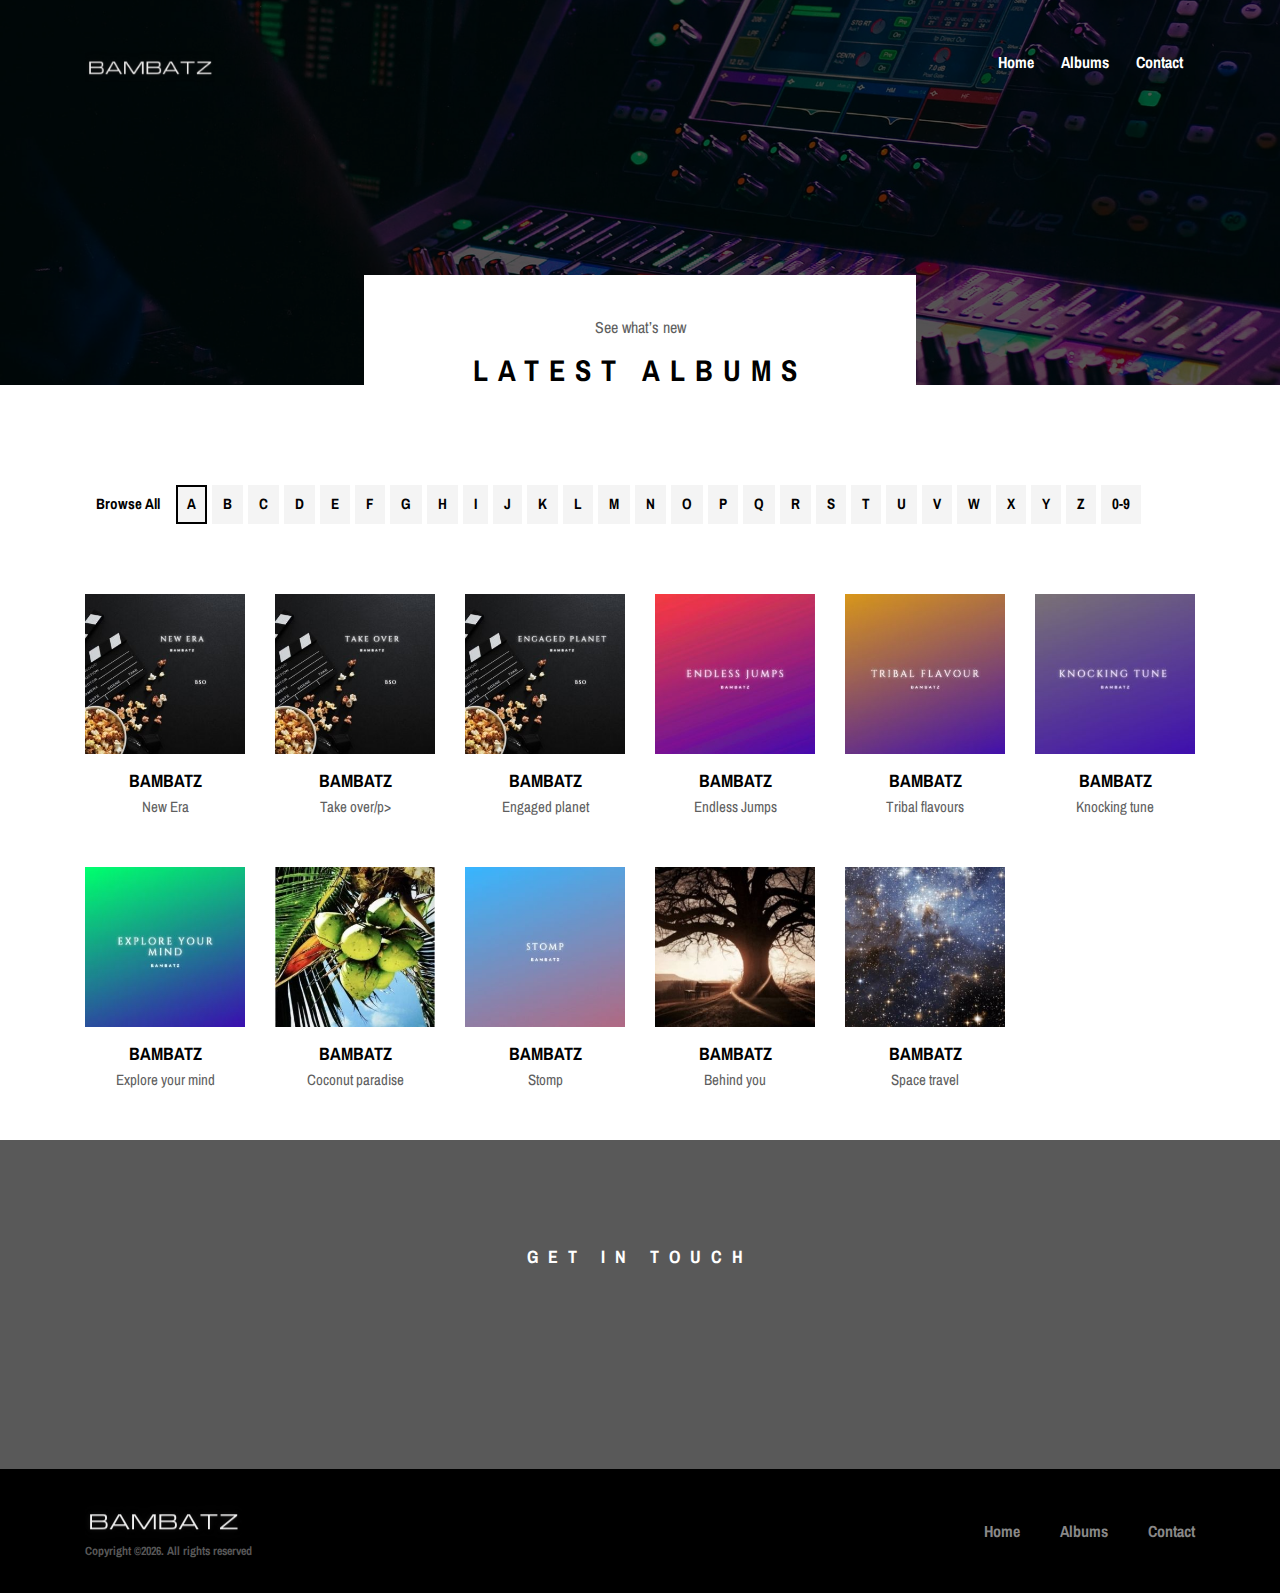
==== commit 68de39aa: "Add files via upload" ====
--- a/albums-store.html
+++ b/albums-store.html
@@ -313,7 +313,7 @@
                 <div class="col-12 col-md-6">
                     <a href="#"><img src="img/core-img/logo.png" alt=""></a>
                     <p class="copywrite-text"><a href="#"><!-- Link back to Colorlib can't be removed. Template is licensed under CC BY 3.0. -->
-Copyright &copy;<script>document.write(new Date().getFullYear());</script> All rights reserved | This template is made with <i class="fa fa-heart-o" aria-hidden="true"></i> by <a href="https://colorlib.com" target="_blank">Colorlib</a>
+Copyright &copy;<script>document.write(new Date().getFullYear());</script>. All rights reserved
 <!-- Link back to Colorlib can't be removed. Template is licensed under CC BY 3.0. --></p>
                 </div>
 
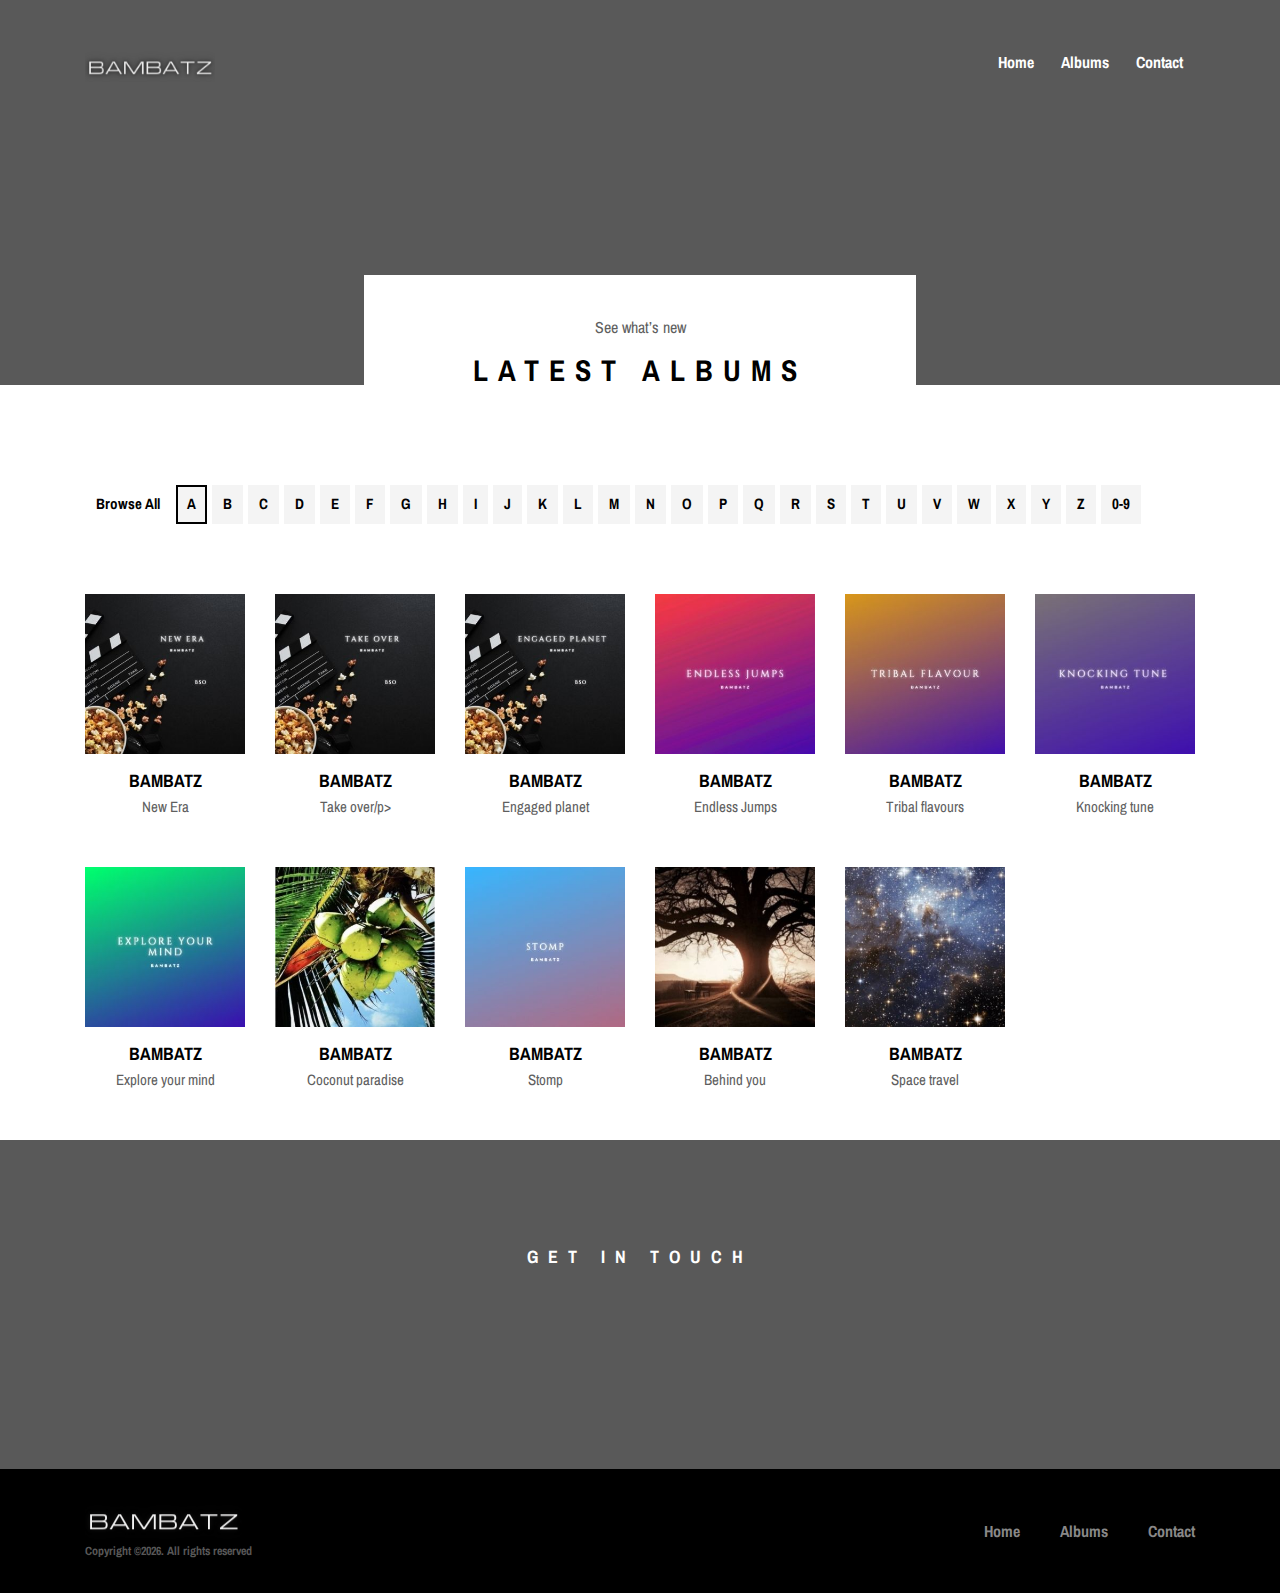
==== commit 358bbee6: "Add files via upload" ====
--- a/albums-store.html
+++ b/albums-store.html
@@ -81,7 +81,7 @@
     <!-- ##### Header Area End ##### -->
 
     <!-- ##### Breadcumb Area Start ##### -->
-    <section class="breadcumb-area bg-img bg-overlay" style="background-image: url(img/bg-img/breadcumb3.jpg);">
+    <section class="breadcumb-area bg-img bg-overlay" style="background-image: url(img/bg-img/bg-7.jpg);">
         <div class="bradcumbContent">
             <p>See what’s new</p>
             <h2>Latest Albums</h2>
@@ -291,7 +291,7 @@
     <!-- ##### Song Area End ##### -->
 
     <!-- ##### Contact Area Start ##### -->
-    <section class="contact-area section-padding-100 bg-img bg-overlay bg-fixed has-bg-img" style="background-image: url(img/bg-img/bg-2.jpg);">
+    <section class="contact-area section-padding-100 bg-img bg-overlay bg-fixed has-bg-img" style="background-image: url(img/bg-img/bg-7.jpg);">
         <div class="container">
             <div class="row">
                 <div class="col-12">
